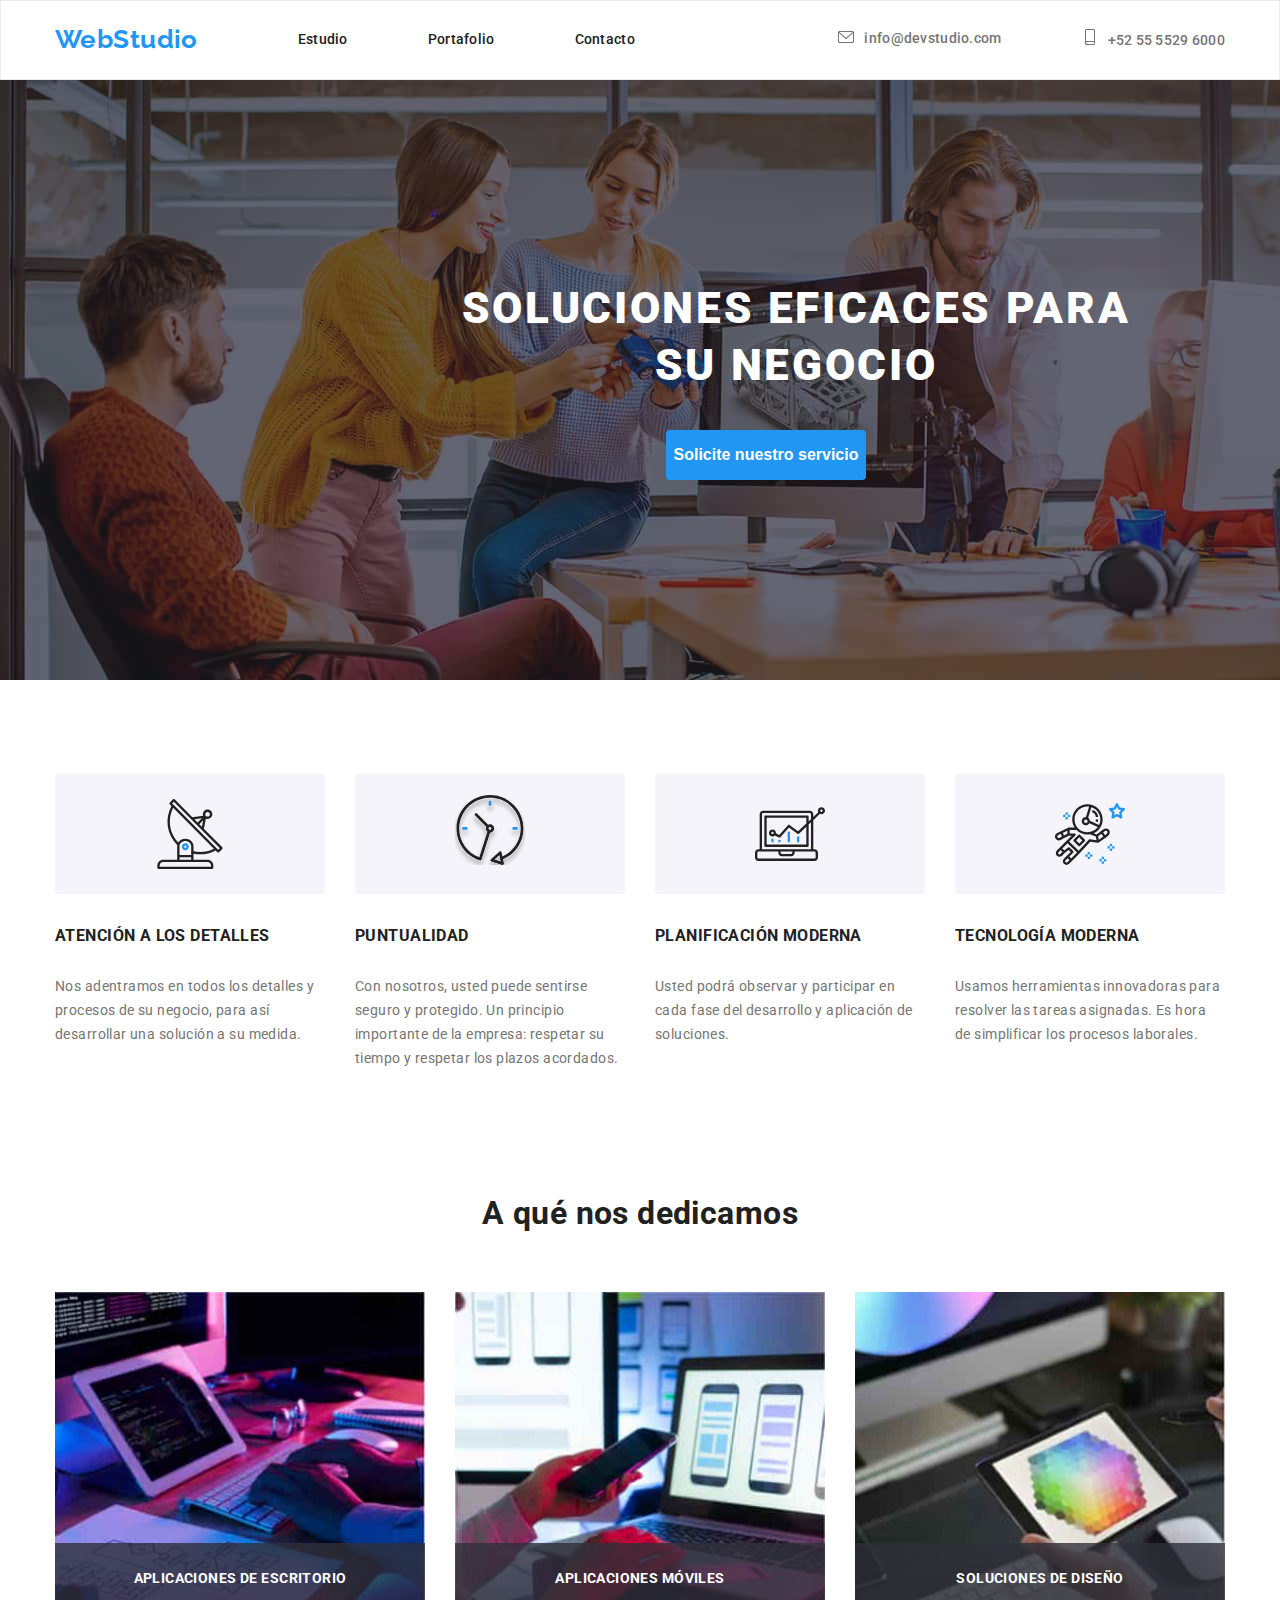
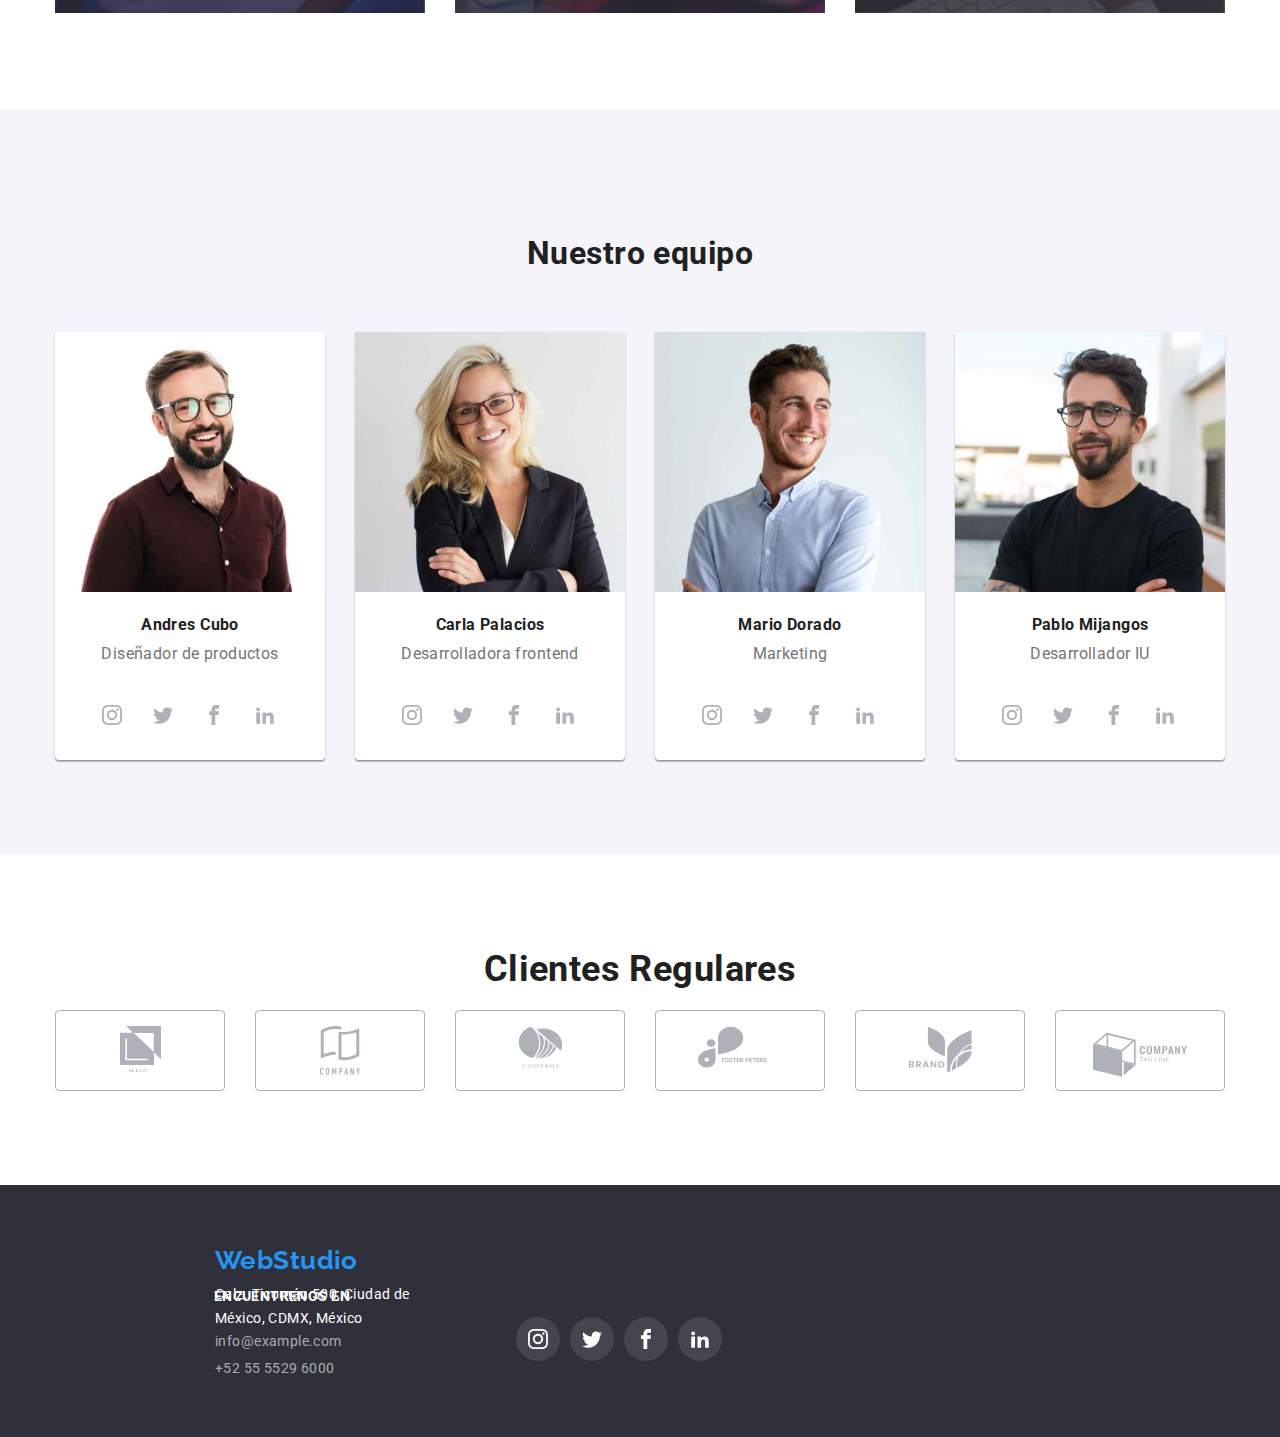
==== index.html @ a0af21d0 "Update 1" ====
<!DOCTYPE html>
<html lang="en">

<head>
  <meta charset="UTF-8" />
  <meta http-equiv="X-UA-Compatible" content="IE=edge" />
  <meta name="viewport" content="width=device-width, initial-scale=1.0" />
  <link rel="stylesheet" href="./css/styles.css" />
  <!-- <link rel="stylesheet" href="node_modules/modern-normalize/modern-normalize.css"> -->

  <title>WebStudio</title>
</head>

<body>
  <!-- Header section -->
  <header class="page-header">
    <div class="container">
      <nav>
        <!-- Logo  -->
        <a class="logo" href="./index.html">WebStudio</a>
        <!-- menu  -->
        <ul class="nav-menu list">
          <li><a class="page current" href="./index.html">Estudio</a></li>
          <li><a class="page" href="./portfolio.html">Portafolio</a></li>
          <li><a class="page" href="">Contacto</a></li>
        </ul>
      </nav>
      <!-- contacts  -->
      <ul class="contacts-menu list">
        <li><svg width="16" height="12" viewBox="0 0 16 12" fill="none" xmlns="http://www.w3.org/2000/svg">
          <path d="M14.5 0H1.50001C0.672854 0 0 0.672853 0 1.50001V10.5C0 11.3271 0.672854 12 1.50001 12H14.5C15.3271 12 16 11.3271 16 10.5V1.50001C16 0.672853 15.3271 0 14.5 0ZM14.5 0.999994C14.5679 0.999994 14.6325 1.01409 14.6916 1.0387L8 6.83838L1.30833 1.0387C1.36742 1.01412 1.43204 0.999994 1.49998 0.999994H14.5ZM14.5 11H1.50001C1.22414 11 0.999996 10.7759 0.999996 10.5V2.09521L7.67236 7.87792C7.76661 7.95944 7.8833 7.99999 8 7.99999C8.1167 7.99999 8.23339 7.95948 8.32764 7.87792L15 2.09521V10.5C15 10.7759 14.7759 11 14.5 11Z" fill="#757575"/>
          </svg><a class="item" href="#">info@devstudio.com</a></li>
        <li><svg width="10" height="16" viewBox="0 0 10 16" fill="none" xmlns="http://www.w3.org/2000/svg">
          <path d="M8.5 0H1.5C0.672848 0 0 0.672848 0 1.5V14.5C0 15.3272 0.672848 16 1.5 16H8.5C9.32715 16 10 15.3272 10 14.5V1.5C10 0.672848 9.32715 0 8.5 0ZM1.5 1H8.5C8.77588 1 9 1.22412 9 1.5V12H1V1.5C1 1.22412 1.22412 1 1.5 1ZM8.5 15H1.5C1.22412 15 1 14.7759 1 14.5V13H9V14.5C9 14.7759 8.77588 15 8.5 15Z" fill="#757575"/>
          <path d="M2.35355 13.7389C2.54882 13.9213 2.54882 14.2169 2.35355 14.3992C2.15828 14.5816 1.84172 14.5816 1.64645 14.3992C1.45118 14.2169 1.45118 13.9213 1.64645 13.7389C1.84172 13.5566 2.15828 13.5566 2.35355 13.7389Z" fill="#757575"/>
          </svg><a class="item" href="#">+52 55 5529 6000</a></li>
      </ul>
    </div>
  </header>

  <!-- main content section  -->
  <main>
    <!-- Hero section  -->
    <section class="hero bg-hero">
      <h1 class="hero-title">SOLUCIONES EFICACES PARA SU NEGOCIO</h1>
      <button data-modal-open class="button-primary" type="button">Solicite nuestro servicio</button>
      <!-- ventana modal -->
      <div data-modal class="backdrop is-hidden" >

        <div class="modal">

        <div data-modal-close class="btn-cerrar-modal">
          <svg width="18" height="18" viewBox="0 0 18 18" fill="none" xmlns="http://www.w3.org/2000/svg">
          <path d="M15 4.10786L13.8921 3L9.5 7.39214L5.10786 3L4 4.10786L8.39214 8.5L4 12.8921L5.10786 14L9.5 9.60786L13.8921 14L15 12.8921L10.6079 8.5L15 4.10786Z" fill="black"/>
          </svg></div>
          <h2 class="text-form">Deje sus datos, nos contactaremos con usted</h2>

          <form>
            <label>
              Nombre
              <input type="text" name="name" id="name" >
          </label>

            <label>
              Teléfono
            <input type="tel" name="teléfono" id="teléfono" />
          </label>

            <label>
              E-mail
            <input type="email" name="email" id="email" />
          </label>
          
            <label>
              Comentarios
              <textarea name="feedback" id="feedback" rows="5" placeholder="Introduzca el texto"></textarea>
            </label>

            <label class="checkbox">
              <input type="checkbox" name="hobby" value="music"/>
              Estoy de acuerdo con el boletín informativo y acepto los <br> Términos y Condiciones
          </label>

            <button class="button-form" type="submit">Enviar</button>
          
      
          </form>
<!--           
          <form>
            
            <input type="text" name="nombres" id="nombres" placeholder="ingrese su Nombre">
            <input type="email" name="nombres" id="nombres" placeholder="ingrese su Nombre">
            <input type="text" name="nombres" id="nombres" placeholder="ingrese su Nombre">
          </form> -->
        </div>

      </div>
    </section>

    <!-- Benefits section  -->
    <section class="benefits">
      <div class="container">
        <ul class="benefits-list">
          <li class="card-set">
            <div> 
              <img src="./images/icons.svg/antena.svg" alt="Antena">
            </div>
            <h3 class="title">ATENCIÓN A LOS DETALLES</h3>
            <p class="description">
              Nos adentramos en todos los detalles y procesos de su negocio,
              para así desarrollar una solución a su medida.
            </p>
          </li>

          <li class="card-set">
            <div> 
              <img src="./images/icons.svg/reloj.svg" alt="reloj">
            </div>
            <h3 class="title">PUNTUALIDAD</h3>
            <p class="description">
              Con nosotros, usted puede sentirse seguro y protegido. Un
              principio importante de la empresa: respetar su tiempo y respetar
              los plazos acordados.
            </p>
          </li>

          <li class="card-set">
            <div> 
              <img src="./images/icons.svg/diagrama.svg" alt="diagrama">
            </div>
            <h3 class="title">PLANIFICACIÓN MODERNA</h3>
            <p class="description">
              Usted podrá observar y participar en cada fase del desarrollo y
              aplicación de soluciones.
            </p>
          </li>

          <li class="card-set">
            <div> 
              <img src="./images/icons.svg/astronauta.svg" alt="astronauta">
            </div>
            <h3 class="title">TECNOLOGÍA MODERNA</h3>
            <p class="description">
              Usamos herramientas innovadoras para resolver las tareas
              asignadas. Es hora de simplificar los procesos laborales.
            </p>
          </li>
        </ul>
      </div>
    </section>
    <!-- A qué nos dedicamos -->
    <section class="images-list no-top-pading ">
      <div class="container">
        <h2>A qué nos dedicamos</h2>
        <!-- images  -->
        <ul>
          <li>
            <img src="./images/image1.jpg" alt="Desktop Apps" width="100%" />
            <div class="text-background"> APLICACIONES DE ESCRITORIO</div>
          </li>

          <li>
            <img src="./images/image2.jpg" alt="Mobile Apps" width="100%" />
            <div class="text-background"> APLICACIONES MÓVILES</div>
          </li>

          <li>
            <img src="./images/image3.jpg" alt="Design & solutions" width="100%" />
            <div class="text-background"> SOLUCIONES DE DISEÑO</div>
          </li>
        </ul>
      </div>
    </section>
    <!-- Our team  -->
    <section class="section team-section">
      <div class="container">
        <h2>Nuestro equipo</h2>
        <!-- Cards  -->
        <ul class="team-cards">
          <li class="border">
            <img src="./images/man1.jpg" alt="first Member" width="270" />
            <h3>Andres Cubo</h3>
            <p>Diseñador de productos</p>
            <ul class="container">
              <!-- icon instagram -->
              <li class="team-icons">
                <svg version="1.1" xmlns="http://www.w3.org/2000/svg" width="20" height="20" viewBox="0 0 32 32"> 
                <path d="M16 2.881c4.275 0 4.781 0.019 6.462 0.094 1.563 0.069 2.406 0.331 2.969 0.55 0.744 0.288 1.281 0.638 1.837 1.194 0.563 0.563 0.906 1.094 1.2 1.838 0.219 0.563 0.481 1.412 0.55 2.969 0.075 1.688 0.094 2.194 0.094 6.463s-0.019 4.781-0.094 6.463c-0.069 1.563-0.331 2.406-0.55 2.969-0.288 0.744-0.637 1.281-1.194 1.837-0.563 0.563-1.094 0.906-1.837 1.2-0.563 0.219-1.413 0.481-2.969 0.55-1.688 0.075-2.194 0.094-6.463 0.094s-4.781-0.019-6.463-0.094c-1.563-0.069-2.406-0.331-2.969-0.55-0.744-0.288-1.281-0.637-1.838-1.194-0.563-0.563-0.906-1.094-1.2-1.837-0.219-0.563-0.481-1.413-0.55-2.969-0.075-1.688-0.094-2.194-0.094-6.463s0.019-4.781 0.094-6.463c0.069-1.563 0.331-2.406 0.55-2.969 0.288-0.744 0.638-1.281 1.194-1.838 0.563-0.563 1.094-0.906 1.838-1.2 0.563-0.219 1.412-0.481 2.969-0.55 1.681-0.075 2.188-0.094 6.463-0.094zM16 0c-4.344 0-4.887 0.019-6.594 0.094-1.7 0.075-2.869 0.35-3.881 0.744-1.056 0.412-1.95 0.956-2.837 1.85-0.894 0.888-1.438 1.781-1.85 2.831-0.394 1.019-0.669 2.181-0.744 3.881-0.075 1.713-0.094 2.256-0.094 6.6s0.019 4.887 0.094 6.594c0.075 1.7 0.35 2.869 0.744 3.881 0.413 1.056 0.956 1.95 1.85 2.837 0.887 0.887 1.781 1.438 2.831 1.844 1.019 0.394 2.181 0.669 3.881 0.744 1.706 0.075 2.25 0.094 6.594 0.094s4.888-0.019 6.594-0.094c1.7-0.075 2.869-0.35 3.881-0.744 1.050-0.406 1.944-0.956 2.831-1.844s1.438-1.781 1.844-2.831c0.394-1.019 0.669-2.181 0.744-3.881 0.075-1.706 0.094-2.25 0.094-6.594s-0.019-4.887-0.094-6.594c-0.075-1.7-0.35-2.869-0.744-3.881-0.394-1.063-0.938-1.956-1.831-2.844-0.887-0.887-1.781-1.438-2.831-1.844-1.019-0.394-2.181-0.669-3.881-0.744-1.712-0.081-2.256-0.1-6.6-0.1v0z"></path>
                <path d="M16 7.781c-4.537 0-8.219 3.681-8.219 8.219s3.681 8.219 8.219 8.219 8.219-3.681 8.219-8.219c0-4.537-3.681-8.219-8.219-8.219zM16 21.331c-2.944 0-5.331-2.387-5.331-5.331s2.387-5.331 5.331-5.331c2.944 0 5.331 2.387 5.331 5.331s-2.387 5.331-5.331 5.331z"></path>
                <path d="M26.462 7.456c0 1.060-0.859 1.919-1.919 1.919s-1.919-0.859-1.919-1.919c0-1.060 0.859-1.919 1.919-1.919s1.919 0.859 1.919 1.919z"></path>
                </svg>
              </li>
                <!-- icon twitter -->
              <li class="team-icons">
                <svg version="1.1" xmlns="http://www.w3.org/2000/svg" width="20" height="20" viewBox="0 0 32 32">
                <path d="M32 7.075c-1.175 0.525-2.444 0.875-3.769 1.031 1.356-0.813 2.394-2.1 2.887-3.631-1.269 0.75-2.675 1.3-4.169 1.594-1.2-1.275-2.906-2.069-4.794-2.069-3.625 0-6.563 2.938-6.563 6.563 0 0.512 0.056 1.012 0.169 1.494-5.456-0.275-10.294-2.888-13.531-6.862-0.563 0.969-0.887 2.1-0.887 3.3 0 2.275 1.156 4.287 2.919 5.463-1.075-0.031-2.087-0.331-2.975-0.819 0 0.025 0 0.056 0 0.081 0 3.181 2.263 5.838 5.269 6.437-0.55 0.15-1.131 0.231-1.731 0.231-0.425 0-0.831-0.044-1.237-0.119 0.838 2.606 3.263 4.506 6.131 4.563-2.25 1.762-5.075 2.813-8.156 2.813-0.531 0-1.050-0.031-1.569-0.094 2.913 1.869 6.362 2.95 10.069 2.95 12.075 0 18.681-10.006 18.681-18.681 0-0.287-0.006-0.569-0.019-0.85 1.281-0.919 2.394-2.075 3.275-3.394z"></path>
                </svg>
                </li>
                <!-- icon facebook -->
              <li class="team-icons">
                <svg version="1.1" xmlns="http://www.w3.org/2000/svg" width="20" height="20" viewBox="0 0 32 32">
                <path d="M19 6h5v-6h-5c-3.86 0-7 3.14-7 7v3h-4v6h4v16h6v-16h5l1-6h-6v-3c0-0.542 0.458-1 1-1z"></path>
                </svg>
              </li>
              <!-- icon linkedin -->
              <li class="team-icons">
                <svg version="1.1" xmlns="http://www.w3.org/2000/svg" width="20" height="20" viewBox="0 0 32 32">
                <path d="M12 12h5.535v2.837h0.079c0.77-1.381 2.655-2.837 5.464-2.837 5.842 0 6.922 3.637 6.922 8.367v9.633h-5.769v-8.54c0-2.037-0.042-4.657-3.001-4.657-3.005 0-3.463 2.218-3.463 4.509v8.688h-5.767v-18z"></path>
                <path d="M2 12h6v18h-6v-18z"></path>
                <path d="M8 7c0 1.657-1.343 3-3 3s-3-1.343-3-3c0-1.657 1.343-3 3-3s3 1.343 3 3z"></path>
                </svg>                  
              </li>
            </ul>
          </li>

          <li class="border" >
            <img src="./images/girl2.jpg" alt="second Member" width="270" />
            <h3>Carla Palacios</h3>
            <p>Desarrolladora frontend</p>
            <ul class="container">
              <!-- icon instagram -->
              <li class="team-icons">
                <svg version="1.1" xmlns="http://www.w3.org/2000/svg" width="20" height="20" viewBox="0 0 32 32"> 
                <path d="M16 2.881c4.275 0 4.781 0.019 6.462 0.094 1.563 0.069 2.406 0.331 2.969 0.55 0.744 0.288 1.281 0.638 1.837 1.194 0.563 0.563 0.906 1.094 1.2 1.838 0.219 0.563 0.481 1.412 0.55 2.969 0.075 1.688 0.094 2.194 0.094 6.463s-0.019 4.781-0.094 6.463c-0.069 1.563-0.331 2.406-0.55 2.969-0.288 0.744-0.637 1.281-1.194 1.837-0.563 0.563-1.094 0.906-1.837 1.2-0.563 0.219-1.413 0.481-2.969 0.55-1.688 0.075-2.194 0.094-6.463 0.094s-4.781-0.019-6.463-0.094c-1.563-0.069-2.406-0.331-2.969-0.55-0.744-0.288-1.281-0.637-1.838-1.194-0.563-0.563-0.906-1.094-1.2-1.837-0.219-0.563-0.481-1.413-0.55-2.969-0.075-1.688-0.094-2.194-0.094-6.463s0.019-4.781 0.094-6.463c0.069-1.563 0.331-2.406 0.55-2.969 0.288-0.744 0.638-1.281 1.194-1.838 0.563-0.563 1.094-0.906 1.838-1.2 0.563-0.219 1.412-0.481 2.969-0.55 1.681-0.075 2.188-0.094 6.463-0.094zM16 0c-4.344 0-4.887 0.019-6.594 0.094-1.7 0.075-2.869 0.35-3.881 0.744-1.056 0.412-1.95 0.956-2.837 1.85-0.894 0.888-1.438 1.781-1.85 2.831-0.394 1.019-0.669 2.181-0.744 3.881-0.075 1.713-0.094 2.256-0.094 6.6s0.019 4.887 0.094 6.594c0.075 1.7 0.35 2.869 0.744 3.881 0.413 1.056 0.956 1.95 1.85 2.837 0.887 0.887 1.781 1.438 2.831 1.844 1.019 0.394 2.181 0.669 3.881 0.744 1.706 0.075 2.25 0.094 6.594 0.094s4.888-0.019 6.594-0.094c1.7-0.075 2.869-0.35 3.881-0.744 1.050-0.406 1.944-0.956 2.831-1.844s1.438-1.781 1.844-2.831c0.394-1.019 0.669-2.181 0.744-3.881 0.075-1.706 0.094-2.25 0.094-6.594s-0.019-4.887-0.094-6.594c-0.075-1.7-0.35-2.869-0.744-3.881-0.394-1.063-0.938-1.956-1.831-2.844-0.887-0.887-1.781-1.438-2.831-1.844-1.019-0.394-2.181-0.669-3.881-0.744-1.712-0.081-2.256-0.1-6.6-0.1v0z"></path>
                <path d="M16 7.781c-4.537 0-8.219 3.681-8.219 8.219s3.681 8.219 8.219 8.219 8.219-3.681 8.219-8.219c0-4.537-3.681-8.219-8.219-8.219zM16 21.331c-2.944 0-5.331-2.387-5.331-5.331s2.387-5.331 5.331-5.331c2.944 0 5.331 2.387 5.331 5.331s-2.387 5.331-5.331 5.331z"></path>
                <path d="M26.462 7.456c0 1.060-0.859 1.919-1.919 1.919s-1.919-0.859-1.919-1.919c0-1.060 0.859-1.919 1.919-1.919s1.919 0.859 1.919 1.919z"></path>
                </svg>
              </li>
                <!-- icon twitter -->
              <li class="team-icons">
                <svg version="1.1" xmlns="http://www.w3.org/2000/svg" width="20" height="20" viewBox="0 0 32 32">
                <path d="M32 7.075c-1.175 0.525-2.444 0.875-3.769 1.031 1.356-0.813 2.394-2.1 2.887-3.631-1.269 0.75-2.675 1.3-4.169 1.594-1.2-1.275-2.906-2.069-4.794-2.069-3.625 0-6.563 2.938-6.563 6.563 0 0.512 0.056 1.012 0.169 1.494-5.456-0.275-10.294-2.888-13.531-6.862-0.563 0.969-0.887 2.1-0.887 3.3 0 2.275 1.156 4.287 2.919 5.463-1.075-0.031-2.087-0.331-2.975-0.819 0 0.025 0 0.056 0 0.081 0 3.181 2.263 5.838 5.269 6.437-0.55 0.15-1.131 0.231-1.731 0.231-0.425 0-0.831-0.044-1.237-0.119 0.838 2.606 3.263 4.506 6.131 4.563-2.25 1.762-5.075 2.813-8.156 2.813-0.531 0-1.050-0.031-1.569-0.094 2.913 1.869 6.362 2.95 10.069 2.95 12.075 0 18.681-10.006 18.681-18.681 0-0.287-0.006-0.569-0.019-0.85 1.281-0.919 2.394-2.075 3.275-3.394z"></path>
                </svg>
                </li>
                <!-- icon facebook -->
              <li class="team-icons">
                <svg version="1.1" xmlns="http://www.w3.org/2000/svg" width="20" height="20" viewBox="0 0 32 32">
                <path d="M19 6h5v-6h-5c-3.86 0-7 3.14-7 7v3h-4v6h4v16h6v-16h5l1-6h-6v-3c0-0.542 0.458-1 1-1z"></path>
                </svg>
              </li>
              <!-- icon linkedin -->
              <li class="team-icons">
                <svg version="1.1" xmlns="http://www.w3.org/2000/svg" width="20" height="20" viewBox="0 0 32 32">
                <path d="M12 12h5.535v2.837h0.079c0.77-1.381 2.655-2.837 5.464-2.837 5.842 0 6.922 3.637 6.922 8.367v9.633h-5.769v-8.54c0-2.037-0.042-4.657-3.001-4.657-3.005 0-3.463 2.218-3.463 4.509v8.688h-5.767v-18z"></path>
                <path d="M2 12h6v18h-6v-18z"></path>
                <path d="M8 7c0 1.657-1.343 3-3 3s-3-1.343-3-3c0-1.657 1.343-3 3-3s3 1.343 3 3z"></path>
                </svg>                  
              </li>
            </ul>
          </li>

          <li class="border">
            <img src="./images/man3.jpg" alt="third Member" width="270" />
            <h3>Mario Dorado</h3>
            <p>Marketing</p>
            <ul class="container">
              <!-- icon instagram -->
              <li class="team-icons">
                <svg version="1.1" xmlns="http://www.w3.org/2000/svg" width="20" height="20" viewBox="0 0 32 32"> 
                <path d="M16 2.881c4.275 0 4.781 0.019 6.462 0.094 1.563 0.069 2.406 0.331 2.969 0.55 0.744 0.288 1.281 0.638 1.837 1.194 0.563 0.563 0.906 1.094 1.2 1.838 0.219 0.563 0.481 1.412 0.55 2.969 0.075 1.688 0.094 2.194 0.094 6.463s-0.019 4.781-0.094 6.463c-0.069 1.563-0.331 2.406-0.55 2.969-0.288 0.744-0.637 1.281-1.194 1.837-0.563 0.563-1.094 0.906-1.837 1.2-0.563 0.219-1.413 0.481-2.969 0.55-1.688 0.075-2.194 0.094-6.463 0.094s-4.781-0.019-6.463-0.094c-1.563-0.069-2.406-0.331-2.969-0.55-0.744-0.288-1.281-0.637-1.838-1.194-0.563-0.563-0.906-1.094-1.2-1.837-0.219-0.563-0.481-1.413-0.55-2.969-0.075-1.688-0.094-2.194-0.094-6.463s0.019-4.781 0.094-6.463c0.069-1.563 0.331-2.406 0.55-2.969 0.288-0.744 0.638-1.281 1.194-1.838 0.563-0.563 1.094-0.906 1.838-1.2 0.563-0.219 1.412-0.481 2.969-0.55 1.681-0.075 2.188-0.094 6.463-0.094zM16 0c-4.344 0-4.887 0.019-6.594 0.094-1.7 0.075-2.869 0.35-3.881 0.744-1.056 0.412-1.95 0.956-2.837 1.85-0.894 0.888-1.438 1.781-1.85 2.831-0.394 1.019-0.669 2.181-0.744 3.881-0.075 1.713-0.094 2.256-0.094 6.6s0.019 4.887 0.094 6.594c0.075 1.7 0.35 2.869 0.744 3.881 0.413 1.056 0.956 1.95 1.85 2.837 0.887 0.887 1.781 1.438 2.831 1.844 1.019 0.394 2.181 0.669 3.881 0.744 1.706 0.075 2.25 0.094 6.594 0.094s4.888-0.019 6.594-0.094c1.7-0.075 2.869-0.35 3.881-0.744 1.050-0.406 1.944-0.956 2.831-1.844s1.438-1.781 1.844-2.831c0.394-1.019 0.669-2.181 0.744-3.881 0.075-1.706 0.094-2.25 0.094-6.594s-0.019-4.887-0.094-6.594c-0.075-1.7-0.35-2.869-0.744-3.881-0.394-1.063-0.938-1.956-1.831-2.844-0.887-0.887-1.781-1.438-2.831-1.844-1.019-0.394-2.181-0.669-3.881-0.744-1.712-0.081-2.256-0.1-6.6-0.1v0z"></path>
                <path d="M16 7.781c-4.537 0-8.219 3.681-8.219 8.219s3.681 8.219 8.219 8.219 8.219-3.681 8.219-8.219c0-4.537-3.681-8.219-8.219-8.219zM16 21.331c-2.944 0-5.331-2.387-5.331-5.331s2.387-5.331 5.331-5.331c2.944 0 5.331 2.387 5.331 5.331s-2.387 5.331-5.331 5.331z"></path>
                <path d="M26.462 7.456c0 1.060-0.859 1.919-1.919 1.919s-1.919-0.859-1.919-1.919c0-1.060 0.859-1.919 1.919-1.919s1.919 0.859 1.919 1.919z"></path>
                </svg>
              </li>
                <!-- icon twitter -->
              <li class="team-icons">
                <svg version="1.1" xmlns="http://www.w3.org/2000/svg" width="20" height="20" viewBox="0 0 32 32">
                <path d="M32 7.075c-1.175 0.525-2.444 0.875-3.769 1.031 1.356-0.813 2.394-2.1 2.887-3.631-1.269 0.75-2.675 1.3-4.169 1.594-1.2-1.275-2.906-2.069-4.794-2.069-3.625 0-6.563 2.938-6.563 6.563 0 0.512 0.056 1.012 0.169 1.494-5.456-0.275-10.294-2.888-13.531-6.862-0.563 0.969-0.887 2.1-0.887 3.3 0 2.275 1.156 4.287 2.919 5.463-1.075-0.031-2.087-0.331-2.975-0.819 0 0.025 0 0.056 0 0.081 0 3.181 2.263 5.838 5.269 6.437-0.55 0.15-1.131 0.231-1.731 0.231-0.425 0-0.831-0.044-1.237-0.119 0.838 2.606 3.263 4.506 6.131 4.563-2.25 1.762-5.075 2.813-8.156 2.813-0.531 0-1.050-0.031-1.569-0.094 2.913 1.869 6.362 2.95 10.069 2.95 12.075 0 18.681-10.006 18.681-18.681 0-0.287-0.006-0.569-0.019-0.85 1.281-0.919 2.394-2.075 3.275-3.394z"></path>
                </svg>
                </li>
                <!-- icon facebook -->
              <li class="team-icons">
                <svg version="1.1" xmlns="http://www.w3.org/2000/svg" width="20" height="20" viewBox="0 0 32 32">
                <path d="M19 6h5v-6h-5c-3.86 0-7 3.14-7 7v3h-4v6h4v16h6v-16h5l1-6h-6v-3c0-0.542 0.458-1 1-1z"></path>
                </svg>
              </li>
              <!-- icon linkedin -->
              <li class="team-icons">
                <svg version="1.1" xmlns="http://www.w3.org/2000/svg" width="20" height="20" viewBox="0 0 32 32">
                <path d="M12 12h5.535v2.837h0.079c0.77-1.381 2.655-2.837 5.464-2.837 5.842 0 6.922 3.637 6.922 8.367v9.633h-5.769v-8.54c0-2.037-0.042-4.657-3.001-4.657-3.005 0-3.463 2.218-3.463 4.509v8.688h-5.767v-18z"></path>
                <path d="M2 12h6v18h-6v-18z"></path>
                <path d="M8 7c0 1.657-1.343 3-3 3s-3-1.343-3-3c0-1.657 1.343-3 3-3s3 1.343 3 3z"></path>
                </svg>                  
              </li>
            </ul>
          </li>

          <li class="border">
            <img src="./images/man4.jpg" alt="fourth Member" width="270" />
            <h3>Pablo Mijangos</h3>
            <p>Desarrollador IU</p>
            <ul class="container">
              <!-- icon instagram -->
              <li class="team-icons">
                <svg version="1.1" xmlns="http://www.w3.org/2000/svg" width="20" height="20" viewBox="0 0 32 32"> 
                <path d="M16 2.881c4.275 0 4.781 0.019 6.462 0.094 1.563 0.069 2.406 0.331 2.969 0.55 0.744 0.288 1.281 0.638 1.837 1.194 0.563 0.563 0.906 1.094 1.2 1.838 0.219 0.563 0.481 1.412 0.55 2.969 0.075 1.688 0.094 2.194 0.094 6.463s-0.019 4.781-0.094 6.463c-0.069 1.563-0.331 2.406-0.55 2.969-0.288 0.744-0.637 1.281-1.194 1.837-0.563 0.563-1.094 0.906-1.837 1.2-0.563 0.219-1.413 0.481-2.969 0.55-1.688 0.075-2.194 0.094-6.463 0.094s-4.781-0.019-6.463-0.094c-1.563-0.069-2.406-0.331-2.969-0.55-0.744-0.288-1.281-0.637-1.838-1.194-0.563-0.563-0.906-1.094-1.2-1.837-0.219-0.563-0.481-1.413-0.55-2.969-0.075-1.688-0.094-2.194-0.094-6.463s0.019-4.781 0.094-6.463c0.069-1.563 0.331-2.406 0.55-2.969 0.288-0.744 0.638-1.281 1.194-1.838 0.563-0.563 1.094-0.906 1.838-1.2 0.563-0.219 1.412-0.481 2.969-0.55 1.681-0.075 2.188-0.094 6.463-0.094zM16 0c-4.344 0-4.887 0.019-6.594 0.094-1.7 0.075-2.869 0.35-3.881 0.744-1.056 0.412-1.95 0.956-2.837 1.85-0.894 0.888-1.438 1.781-1.85 2.831-0.394 1.019-0.669 2.181-0.744 3.881-0.075 1.713-0.094 2.256-0.094 6.6s0.019 4.887 0.094 6.594c0.075 1.7 0.35 2.869 0.744 3.881 0.413 1.056 0.956 1.95 1.85 2.837 0.887 0.887 1.781 1.438 2.831 1.844 1.019 0.394 2.181 0.669 3.881 0.744 1.706 0.075 2.25 0.094 6.594 0.094s4.888-0.019 6.594-0.094c1.7-0.075 2.869-0.35 3.881-0.744 1.050-0.406 1.944-0.956 2.831-1.844s1.438-1.781 1.844-2.831c0.394-1.019 0.669-2.181 0.744-3.881 0.075-1.706 0.094-2.25 0.094-6.594s-0.019-4.887-0.094-6.594c-0.075-1.7-0.35-2.869-0.744-3.881-0.394-1.063-0.938-1.956-1.831-2.844-0.887-0.887-1.781-1.438-2.831-1.844-1.019-0.394-2.181-0.669-3.881-0.744-1.712-0.081-2.256-0.1-6.6-0.1v0z"></path>
                <path d="M16 7.781c-4.537 0-8.219 3.681-8.219 8.219s3.681 8.219 8.219 8.219 8.219-3.681 8.219-8.219c0-4.537-3.681-8.219-8.219-8.219zM16 21.331c-2.944 0-5.331-2.387-5.331-5.331s2.387-5.331 5.331-5.331c2.944 0 5.331 2.387 5.331 5.331s-2.387 5.331-5.331 5.331z"></path>
                <path d="M26.462 7.456c0 1.060-0.859 1.919-1.919 1.919s-1.919-0.859-1.919-1.919c0-1.060 0.859-1.919 1.919-1.919s1.919 0.859 1.919 1.919z"></path>
                </svg>
              </li>
                <!-- icon twitter -->
              <li class="team-icons">
                <svg version="1.1" xmlns="http://www.w3.org/2000/svg" width="20" height="20" viewBox="0 0 32 32">
                <path d="M32 7.075c-1.175 0.525-2.444 0.875-3.769 1.031 1.356-0.813 2.394-2.1 2.887-3.631-1.269 0.75-2.675 1.3-4.169 1.594-1.2-1.275-2.906-2.069-4.794-2.069-3.625 0-6.563 2.938-6.563 6.563 0 0.512 0.056 1.012 0.169 1.494-5.456-0.275-10.294-2.888-13.531-6.862-0.563 0.969-0.887 2.1-0.887 3.3 0 2.275 1.156 4.287 2.919 5.463-1.075-0.031-2.087-0.331-2.975-0.819 0 0.025 0 0.056 0 0.081 0 3.181 2.263 5.838 5.269 6.437-0.55 0.15-1.131 0.231-1.731 0.231-0.425 0-0.831-0.044-1.237-0.119 0.838 2.606 3.263 4.506 6.131 4.563-2.25 1.762-5.075 2.813-8.156 2.813-0.531 0-1.050-0.031-1.569-0.094 2.913 1.869 6.362 2.95 10.069 2.95 12.075 0 18.681-10.006 18.681-18.681 0-0.287-0.006-0.569-0.019-0.85 1.281-0.919 2.394-2.075 3.275-3.394z"></path>
                </svg>
                </li>
                <!-- icon facebook -->
              <li class="team-icons">
                <svg version="1.1" xmlns="http://www.w3.org/2000/svg" width="20" height="20" viewBox="0 0 32 32">
                <path d="M19 6h5v-6h-5c-3.86 0-7 3.14-7 7v3h-4v6h4v16h6v-16h5l1-6h-6v-3c0-0.542 0.458-1 1-1z"></path>
                </svg>
              </li>
              <!-- icon linkedin -->
              <li class="team-icons">
                <svg version="1.1" xmlns="http://www.w3.org/2000/svg" width="20" height="20" viewBox="0 0 32 32">
                <path d="M12 12h5.535v2.837h0.079c0.77-1.381 2.655-2.837 5.464-2.837 5.842 0 6.922 3.637 6.922 8.367v9.633h-5.769v-8.54c0-2.037-0.042-4.657-3.001-4.657-3.005 0-3.463 2.218-3.463 4.509v8.688h-5.767v-18z"></path>
                <path d="M2 12h6v18h-6v-18z"></path>
                <path d="M8 7c0 1.657-1.343 3-3 3s-3-1.343-3-3c0-1.657 1.343-3 3-3s3 1.343 3 3z"></path>
                </svg>                  
              </li>
            </ul>
          </li>
        </ul>
      </div>
    </section>

    <section class="section-logos">
      <div class="container">
      <h2 class="sub-three">Clientes Regulares</h2>
    <ul class="item-logos">
      <li class="logos"><svg width="41" height="46" viewBox="0 0 41 46" fill="none" xmlns="http://www.w3.org/2000/svg">
        <path fill-rule="evenodd" clip-rule="evenodd" d="M6 0.0869751L13.0078 6.7211L0 6.71344V38.9007H34V26.594L41 33.2208V0.0869751H6ZM33.6924 25.8153L13.8226 7.00493H33.6924V25.8153ZM27.5231 34.1925H5.38008V12.5449H6.9453V32.7267H27.5231V34.1925ZM10.6089 43.1861L9.79102 44.8707L8.97314 43.1861H8.28711L9.48096 45.4322V46.7408H10.1011V45.4322L11.2925 43.1861H10.6089ZM11.6367 46.7408L11.9248 45.9131H13.3018L13.5923 46.7408H14.2368L12.8916 43.1861H12.3374L10.9946 46.7408H11.6367ZM12.6133 43.9405L13.1284 45.4151H12.0981L12.6133 43.9405ZM15.8701 45.3297C15.7806 45.4664 15.7358 45.6169 15.7358 45.7813C15.7358 46.0808 15.8408 46.3241 16.0508 46.5113C16.2624 46.6968 16.5439 46.7896 16.8955 46.7896C17.2471 46.7896 17.5498 46.6944 17.8037 46.504L18.0039 46.7408H18.6924L18.1699 46.1231C18.375 45.8432 18.4775 45.4843 18.4775 45.0464H17.9624C17.9624 45.2857 17.9128 45.503 17.8135 45.6983L17.1274 44.8878L17.3691 44.712C17.54 44.5883 17.6629 44.4646 17.7378 44.3409C17.8127 44.2156 17.8501 44.0788 17.8501 43.9307C17.8501 43.7061 17.7671 43.5181 17.6011 43.3668C17.4367 43.2138 17.2251 43.1373 16.9663 43.1373C16.6798 43.1373 16.452 43.2186 16.2827 43.3814C16.1134 43.5425 16.0288 43.7623 16.0288 44.0406C16.0288 44.1545 16.0557 44.2725 16.1094 44.3946C16.1647 44.5167 16.2616 44.6648 16.3999 44.8389C16.1362 45.0277 15.9596 45.1913 15.8701 45.3297ZM17.4741 46.1158C17.3 46.2492 17.1128 46.316 16.9126 46.316C16.7352 46.316 16.5936 46.2647 16.4878 46.1622C16.382 46.0596 16.3291 45.9262 16.3291 45.7618C16.3291 45.5714 16.4268 45.4021 16.6221 45.254L16.6978 45.2003L17.4741 46.1158ZM16.8369 44.5411C16.6693 44.3344 16.5854 44.1627 16.5854 44.0259C16.5854 43.9071 16.6196 43.8087 16.688 43.7305C16.7563 43.6524 16.8483 43.6133 16.9639 43.6133C17.0713 43.6133 17.16 43.6467 17.23 43.7134C17.3 43.7785 17.335 43.8575 17.335 43.9503C17.335 44.0902 17.2845 44.205 17.1836 44.2945L17.1079 44.3555L16.8369 44.5411ZM22.623 46.4722C22.8672 46.259 23.0072 45.9628 23.043 45.5836H22.4277C22.3952 45.8375 22.3179 46.0189 22.1958 46.128C22.0737 46.237 21.8914 46.2916 21.6489 46.2916C21.3836 46.2916 21.1818 46.1907 21.0435 45.9888C20.9067 45.787 20.8384 45.494 20.8384 45.1099V44.795C20.8416 44.4158 20.9149 44.1285 21.0581 43.9332C21.203 43.7362 21.4097 43.6378 21.6782 43.6378C21.9093 43.6378 22.0843 43.6947 22.2031 43.8087C22.3236 43.921 22.3984 44.1049 22.4277 44.3604H23.043C23.0039 43.9714 22.8647 43.6703 22.6255 43.4571C22.3862 43.2439 22.0705 43.1373 21.6782 43.1373C21.3869 43.1373 21.1297 43.2064 20.9067 43.3448C20.6854 43.4831 20.5153 43.6801 20.3965 43.9356C20.2777 44.1911 20.2183 44.4866 20.2183 44.8218V45.1539C20.2231 45.481 20.2842 45.7683 20.4014 46.0157C20.5186 46.2631 20.6846 46.4543 20.8994 46.5894C21.1159 46.7229 21.3657 46.7896 21.6489 46.7896C22.0542 46.7896 22.3789 46.6838 22.623 46.4722ZM26.2534 45.9742C26.3739 45.7105 26.4341 45.4045 26.4341 45.0562V44.8585C26.4325 44.5118 26.3706 44.2082 26.2485 43.9478C26.1265 43.6858 25.9531 43.4856 25.7285 43.3472C25.5055 43.2073 25.2492 43.1373 24.9595 43.1373C24.6698 43.1373 24.4126 43.2081 24.188 43.3497C23.965 43.4896 23.7917 43.6923 23.668 43.9576C23.5459 44.2229 23.4849 44.5289 23.4849 44.8755V45.0757C23.4865 45.4159 23.5483 45.7162 23.6704 45.9766C23.7941 46.237 23.9683 46.438 24.1929 46.5797C24.4191 46.7196 24.6763 46.7896 24.9644 46.7896C25.2557 46.7896 25.5129 46.7196 25.7358 46.5797C25.9604 46.438 26.133 46.2362 26.2534 45.9742ZM25.5918 43.9649C25.7415 44.1749 25.8164 44.4768 25.8164 44.8707V45.0562C25.8164 45.4566 25.7423 45.761 25.5942 45.9693C25.4478 46.1776 25.2378 46.2818 24.9644 46.2818C24.6942 46.2818 24.4826 46.1752 24.3296 45.962C24.1782 45.7488 24.1025 45.4468 24.1025 45.0562V44.8511C24.1058 44.4686 24.1823 44.1732 24.332 43.9649C24.4834 43.7549 24.6925 43.65 24.9595 43.65C25.2329 43.65 25.4437 43.7549 25.5918 43.9649Z" fill="#AFB1B8"/>
        </svg>
        </li>
      <li class="logos"><svg width="40" height="50" viewBox="0 0 40 50" fill="none" xmlns="http://www.w3.org/2000/svg">
        <path fill-rule="evenodd" clip-rule="evenodd" d="M17.1136 3.0215H16.977C16.7671 3.00878 16.5571 3.0037 16.3471 2.99861H16.3471H16.3269H15.8918C15.4946 2.99861 15.0898 3.00878 14.6876 3.02912C14.6573 3.02692 14.6269 3.02692 14.5966 3.02912C10.9522 3.23561 7.38171 4.14649 4.08049 5.7119L3.6479 5.92042V28.0616L4.65979 27.7183C5.54773 27.4131 6.49384 27.1385 7.47285 26.8842C10.1193 26.2048 12.8367 25.8437 15.568 25.8085V28.7176C15.2062 28.7202 14.8546 28.7303 14.503 28.7481H14.4195C12.3175 28.8634 10.2317 29.1837 8.19129 29.7043C5.60716 30.3512 3.11433 31.3226 0.771606 32.5956V4.19886C3.20469 2.77973 5.82533 1.71385 8.55557 1.03294C10.9527 0.414027 13.4169 0.0962821 15.8918 0.0869751H16.3193C16.8303 0.0996897 17.3287 0.122576 17.7967 0.158177C19.0297 0.244751 20.2528 0.439603 21.4521 0.740503V3.60382C20.2874 3.33248 19.1032 3.15393 17.9105 3.06981C17.8863 3.06777 17.8621 3.0657 17.8379 3.06363C17.5911 3.04258 17.344 3.0215 17.1136 3.0215ZM22.1528 5.94836C22.7877 5.99667 23.4455 6.01956 24.1108 6.01956C26.7125 6.01005 29.3031 5.67781 31.8239 5.03037C34.4068 4.38094 36.8986 3.40875 39.2411 2.13654V30.0272C36.8067 31.4455 34.1853 32.5113 31.4546 33.1931C29.0571 33.8097 26.5931 34.1265 24.1184 34.1365C22.2433 34.1517 20.3737 33.9313 18.553 33.4805V5.40926C18.983 5.50844 19.4257 5.59998 19.876 5.67627C20.6147 5.80087 21.3939 5.89242 22.1528 5.94836ZM36.3471 6.16451L35.3352 6.50526C34.4042 6.81804 33.4657 7.09775 32.5221 7.34696C29.7749 8.05293 26.9514 8.41507 24.1158 8.42515C23.4556 8.42515 22.8485 8.40735 22.2616 8.36921L21.4546 8.31581V28.4048V31.0927L22.1477 31.1537C22.7903 31.2096 23.4531 31.2376 24.1209 31.2376C26.3544 31.2281 28.5781 30.9403 30.7412 30.3806C32.5223 29.9339 34.2552 29.3112 35.9145 28.5218L36.3471 28.3133V6.16451Z" fill="#AFB1B8"/>
        <path d="M2.73713 42.2994C2.59166 42.1485 2.41629 42.0301 2.22236 41.9516C2.02844 41.8732 1.82029 41.8366 1.61141 41.8442C1.38879 41.8413 1.16781 41.8828 0.961267 41.9663C0.771901 42.0417 0.599767 42.1551 0.455322 42.2994C0.312451 42.4442 0.201292 42.6175 0.128988 42.808C0.0496792 43.0077 0.0101425 43.2211 0.0126205 43.4361V47.2301C0.00357283 47.4975 0.0545882 47.7634 0.161874 48.0083C0.251433 48.2027 0.380725 48.376 0.541333 48.5168C0.692953 48.6445 0.870978 48.7366 1.06246 48.7864C1.24694 48.8382 1.43755 48.8648 1.62911 48.8652C1.84041 48.8673 2.04953 48.8222 2.24131 48.733C2.43095 48.65 2.60277 48.5308 2.74725 48.3821C2.88814 48.2347 3.00052 48.0622 3.07865 47.8735C3.15973 47.6822 3.20105 47.4762 3.20007 47.2683V46.8436H2.20842V47.1818C2.21137 47.2973 2.1916 47.4122 2.15024 47.52C2.11794 47.6008 2.06877 47.6736 2.00604 47.7336C1.94461 47.7833 1.87416 47.8204 1.79861 47.843C1.73164 47.8653 1.6617 47.8773 1.59117 47.8786C1.50263 47.8889 1.41296 47.8755 1.33122 47.8398C1.24948 47.804 1.17858 47.7473 1.1257 47.6751C1.03222 47.5227 0.986395 47.3455 0.994154 47.1666V43.6294C0.988002 43.4332 1.02969 43.2385 1.11558 43.0623C1.16706 42.9822 1.2399 42.9183 1.32578 42.8778C1.41166 42.8374 1.50713 42.822 1.60129 42.8334C1.68676 42.8304 1.7717 42.8482 1.8488 42.8854C1.92591 42.9226 1.99289 42.9781 2.04399 43.047C2.15496 43.1927 2.21298 43.3722 2.20842 43.5556V43.8837H3.18995V43.4971C3.19195 43.2701 3.15073 43.0449 3.06853 42.8334C2.99527 42.6347 2.88251 42.453 2.73713 42.2994Z" fill="#AFB1B8"/>
        <path d="M8.62892 42.2561C8.31271 41.9891 7.91362 41.8416 7.50066 41.8391C7.29868 41.84 7.09838 41.8761 6.9087 41.9459C6.71613 42.0149 6.53841 42.1202 6.38505 42.2561C6.22076 42.4038 6.08968 42.585 6.00053 42.7876C5.90063 43.0194 5.85146 43.27 5.85634 43.5225V47.1614C5.8495 47.4174 5.89873 47.6718 6.00053 47.9065C6.09028 48.1022 6.22152 48.2758 6.38505 48.4151C6.53665 48.5558 6.71468 48.6648 6.9087 48.7355C7.09838 48.8053 7.29868 48.8414 7.50066 48.8423C7.70269 48.8419 7.90307 48.8058 8.09262 48.7355C8.28995 48.6638 8.47195 48.5551 8.62892 48.4151C8.7871 48.2732 8.91454 48.1 9.00332 47.9065C9.10512 47.6718 9.15435 47.4174 9.14751 47.1614V43.5225C9.15239 43.27 9.10322 43.0194 9.00332 42.7876C8.91505 42.5871 8.78775 42.4064 8.62892 42.2561ZM8.16598 47.1614C8.17434 47.2584 8.16095 47.356 8.1268 47.4471C8.09265 47.5382 8.03861 47.6205 7.96866 47.6878C7.83768 47.7977 7.67251 47.8578 7.50193 47.8578C7.33135 47.8578 7.16617 47.7977 7.03519 47.6878C6.96524 47.6205 6.9112 47.5382 6.87705 47.4471C6.8429 47.356 6.82952 47.2584 6.83787 47.1614V43.5225C6.82952 43.4255 6.8429 43.3279 6.87705 43.2368C6.9112 43.1457 6.96524 43.0635 7.03519 42.9961C7.16617 42.8863 7.33135 42.8261 7.50193 42.8261C7.67251 42.8261 7.83768 42.8863 7.96866 42.9961C8.03861 43.0635 8.09265 43.1457 8.1268 43.2368C8.16095 43.3279 8.17434 43.4255 8.16598 43.5225V47.1614Z" fill="#AFB1B8"/>
        <path d="M16.3673 48.7864V41.8977H15.4136L14.1614 45.5442H14.1437L12.8813 41.8977H11.9377V48.7864H12.9218V44.5957H12.9395L13.9033 47.5582H14.3941L15.3655 44.5957H15.3832V48.7864H16.3673Z" fill="#AFB1B8"/>
        <path d="M21.9581 42.3807C21.8065 42.2107 21.6153 42.0814 21.4015 42.0043C21.1712 41.9294 20.9302 41.8933 20.6881 41.8975H19.226V48.7863H20.2075V46.0959H20.7134C21.0197 46.1098 21.3244 46.0451 21.5988 45.9077C21.822 45.7838 22.0081 45.602 22.1377 45.3813C22.2512 45.1981 22.3277 44.9942 22.3628 44.7812C22.4014 44.522 22.4192 44.2601 22.4159 43.998C22.4255 43.6672 22.3932 43.3365 22.3198 43.0139C22.2543 42.7755 22.1299 42.5577 21.9581 42.3807ZM21.4521 44.4812C21.4479 44.6059 21.4168 44.7282 21.361 44.8397C21.3049 44.9456 21.2162 45.0304 21.1081 45.0813C20.9627 45.1463 20.8041 45.1759 20.6451 45.1677H20.1974V42.8257H20.7033C20.8557 42.8182 21.0075 42.8479 21.146 42.9122C21.2475 42.9704 21.3281 43.0594 21.3762 43.1665C21.4299 43.2875 21.4591 43.418 21.4622 43.5504C21.4622 43.6954 21.4622 43.848 21.4622 44.0082C21.4622 44.1684 21.4723 44.3337 21.4622 44.4812H21.4521Z" fill="#AFB1B8"/>
        <path d="M26.6077 41.8977H25.8032L24.2854 48.7864H25.2669L25.5553 47.3065H26.8935L27.1819 48.7864H28.1635L26.6077 41.8977ZM25.702 46.3681L26.1852 43.871H26.2029L26.6836 46.3681H25.702Z" fill="#AFB1B8"/>
        <path d="M32.9497 46.0477H32.932L31.4496 41.8977H30.506V48.7864H31.4875V44.644H31.5078L33.0079 48.7864H33.9312V41.8977H32.9497V46.0477Z" fill="#AFB1B8"/>
        <path d="M38.9476 41.8977L38.1583 44.6364H38.1381L37.3488 41.8977H36.3091L37.6574 45.8748V48.7864H38.639V45.8748L39.9873 41.8977H38.9476Z" fill="#AFB1B8"/>
        </svg>
      </li>
      <li class="logos"><svg width="45" height="42" viewBox="0 0 45 42" fill="none" xmlns="http://www.w3.org/2000/svg">
        <path d="M7.40628 41.1885C7.42219 41.1888 7.43786 41.192 7.45238 41.1977C7.46689 41.2034 7.47995 41.2115 7.4908 41.2216L7.70892 41.4301C7.53961 41.5989 7.33035 41.7338 7.09546 41.8258C6.82039 41.9261 6.52394 41.9746 6.22572 41.9679C5.94548 41.973 5.66705 41.9278 5.40777 41.8353C5.17389 41.7503 4.96376 41.6226 4.79159 41.4609C4.61588 41.2932 4.48054 41.0967 4.39353 40.8828C4.29824 40.6445 4.25119 40.3936 4.25448 40.1413C4.25061 39.8873 4.30147 39.635 4.40443 39.3973C4.49968 39.1821 4.64335 38.9856 4.82704 38.8192C5.01321 38.6561 5.23592 38.5279 5.48139 38.4425C5.74992 38.3521 6.03588 38.307 6.32387 38.3098C6.59138 38.3042 6.85747 38.3453 7.10637 38.4307C7.32231 38.5121 7.52058 38.6251 7.69256 38.7647L7.50988 38.9874C7.49726 39.0031 7.48158 39.0168 7.46353 39.0277C7.44198 39.0406 7.41593 39.0464 7.38992 39.0443C7.36162 39.0426 7.33434 39.0344 7.31085 39.0206L7.2127 38.9614L7.07637 38.8856C7.01753 38.8574 6.95649 38.8329 6.8937 38.8121C6.81283 38.787 6.72989 38.7672 6.64559 38.7529C6.5386 38.7358 6.42992 38.7278 6.32114 38.7292C6.11376 38.7269 5.90796 38.7608 5.71587 38.8287C5.53672 38.8916 5.37501 38.9869 5.24146 39.1083C5.10551 39.2373 5.00074 39.3888 4.93337 39.5537C4.85658 39.7423 4.81874 39.9412 4.82158 40.1413C4.81831 40.3444 4.85615 40.5465 4.93337 40.7383C4.9999 40.9018 5.10272 41.0523 5.23601 41.1814C5.36088 41.3017 5.51567 41.3956 5.6886 41.4562C5.86657 41.5203 6.0576 41.5525 6.25025 41.551C6.36154 41.5524 6.47278 41.5461 6.58288 41.532C6.76267 41.5129 6.93513 41.4587 7.08728 41.3733C7.16359 41.3295 7.23563 41.2804 7.30267 41.2264C7.3307 41.2031 7.36756 41.1896 7.40628 41.1885Z" fill="#AFB1B8"/>
        <path d="M13.7044 40.1408C13.7078 40.3922 13.6579 40.642 13.5572 40.8776C13.4684 41.0914 13.3284 41.2863 13.1465 41.4497C12.9646 41.613 12.745 41.741 12.5021 41.8252C11.9683 42.0022 11.3782 42.0022 10.8444 41.8252C10.603 41.7397 10.3848 41.6114 10.2037 41.4486C10.0219 41.2822 9.88095 41.0856 9.78927 40.8705C9.59287 40.3933 9.59287 39.8718 9.78927 39.3946C9.88228 39.1794 10.0231 38.9822 10.2037 38.8142C10.3864 38.6564 10.6045 38.533 10.8444 38.4517C11.3775 38.2716 11.969 38.2716 12.5021 38.4517C12.7443 38.5372 12.9634 38.6655 13.1455 38.8284C13.325 38.9931 13.465 39.1872 13.5572 39.3993C13.6582 39.6366 13.7081 39.8879 13.7044 40.1408ZM13.1319 40.1408C13.1362 39.9398 13.1011 39.7395 13.0283 39.5486C12.9672 39.385 12.8679 39.2342 12.7366 39.1056C12.6087 38.9839 12.4513 38.8884 12.2758 38.826C11.8879 38.6965 11.4586 38.6965 11.0707 38.826C10.8952 38.8884 10.7378 38.9839 10.6099 39.1056C10.4768 39.2335 10.3764 39.3845 10.3155 39.5486C10.1768 39.9342 10.1768 40.3475 10.3155 40.7331C10.377 40.897 10.4773 41.0479 10.6099 41.1761C10.7379 41.2971 10.8953 41.3918 11.0707 41.4533C11.4593 41.5795 11.8872 41.5795 12.2758 41.4533C12.4512 41.3918 12.6086 41.2971 12.7366 41.1761C12.8673 41.0471 12.9665 40.8964 13.0283 40.7331C13.1015 40.5423 13.1365 40.342 13.1319 40.1408Z" fill="#AFB1B8"/>
        <path d="M18.0013 40.7617L18.0586 40.8944C18.0804 40.847 18.0995 40.8044 18.1213 40.7617C18.1421 40.7172 18.1657 40.6737 18.1922 40.6315L19.5854 38.4309C19.6127 38.393 19.6372 38.3693 19.6645 38.3622C19.7015 38.3524 19.7403 38.3484 19.779 38.3503H20.1907V41.9295H19.7026V39.2978C19.7026 39.2647 19.7026 39.2268 19.7026 39.1865C19.7 39.1455 19.7 39.1044 19.7026 39.0633L18.3012 41.2947C18.2834 41.3281 18.255 41.3564 18.2192 41.3761C18.1834 41.3959 18.1418 41.4063 18.0995 41.406H18.0204C17.9779 41.4066 17.9362 41.3963 17.9004 41.3765C17.8646 41.3568 17.8362 41.3283 17.8186 41.2947L16.3763 39.0491C16.3763 39.0918 16.3763 39.1344 16.3763 39.177C16.3763 39.2197 16.3763 39.2576 16.3763 39.2907V41.9224H15.9047V38.3503H16.3164C16.355 38.3484 16.3938 38.3524 16.4309 38.3622C16.4647 38.3767 16.4916 38.401 16.5072 38.4309L17.9304 40.6338C17.9584 40.6745 17.9821 40.7174 18.0013 40.7617Z" fill="#AFB1B8"/>
        <path d="M23.2443 40.5839V41.9246H22.699V38.3502H23.915C24.1446 38.3464 24.3735 38.3727 24.5939 38.4284C24.7704 38.4718 24.9341 38.5478 25.0738 38.651C25.1949 38.7478 25.2883 38.8679 25.3464 39.0016C25.4108 39.1474 25.4423 39.3026 25.4391 39.4588C25.4415 39.6155 25.4072 39.7711 25.3383 39.9159C25.2727 40.0531 25.172 40.1754 25.0438 40.2736C24.9039 40.3812 24.7395 40.4619 24.5612 40.5105C24.3489 40.5694 24.1269 40.5974 23.9041 40.5934L23.2443 40.5839ZM23.2443 40.2002H23.9041C24.0475 40.2018 24.1901 40.1834 24.3267 40.1457C24.4394 40.1127 24.5433 40.0604 24.6321 39.9917C24.714 39.9262 24.7775 39.8451 24.8175 39.7549C24.8621 39.6594 24.8844 39.5571 24.8829 39.454C24.8893 39.3547 24.8706 39.2553 24.8282 39.1628C24.7859 39.0704 24.7208 38.9871 24.6376 38.9187C24.4293 38.7774 24.1676 38.709 23.9041 38.7268H23.2443V40.2002Z" fill="#AFB1B8"/>
        <path d="M30.5731 41.9294H30.1423C30.0991 41.9309 30.0566 41.9191 30.0223 41.8963C29.9914 41.874 29.9671 41.8455 29.9514 41.8133L29.5806 40.9487H27.7185L27.334 41.8133C27.3199 41.845 27.2964 41.8727 27.2659 41.8939C27.2312 41.9181 27.1877 41.9308 27.1432 41.9294H26.7124L28.3483 38.3499H28.9154L30.5731 41.9294ZM27.8739 40.6004H29.4116L28.7627 39.1435C28.7131 39.0339 28.6721 38.9215 28.64 38.8071L28.5773 38.9942C28.5582 39.0511 28.5364 39.1032 28.5173 39.1458L27.8739 40.6004Z" fill="#AFB1B8"/>
        <path d="M32.9288 38.3665C32.9614 38.382 32.9894 38.4039 33.0106 38.4305L35.3962 41.1287C35.3962 41.0861 35.3962 41.0435 35.3962 41.0032C35.3962 40.9629 35.3962 40.9226 35.3962 40.8847V38.3499H35.8843V41.9294H35.6116C35.5729 41.9305 35.5345 41.9231 35.4998 41.9081C35.4662 41.8911 35.4365 41.8685 35.4126 41.8418L33.0297 39.1459C33.0323 39.1869 33.0323 39.2281 33.0297 39.2691C33.0297 39.3094 33.0297 39.3449 33.0297 39.3781V41.9294H32.5416V38.3499H32.8306C32.8644 38.3491 32.8979 38.3548 32.9288 38.3665Z" fill="#AFB1B8"/>
        <path d="M39.9031 40.5058V41.9272H39.3578V40.5058L37.85 38.3501H38.3381C38.3801 38.3479 38.4217 38.3588 38.4553 38.3809C38.485 38.4039 38.5099 38.4311 38.5289 38.4614L39.4723 39.852C39.5105 39.9112 39.5432 39.9657 39.5705 40.0178C39.5977 40.07 39.6195 40.1197 39.6386 40.1695L39.7095 40.0155C39.736 39.9592 39.7669 39.9045 39.8022 39.852L40.7319 38.452C40.7515 38.424 40.7753 38.3985 40.8028 38.3761C40.8352 38.3516 40.8772 38.3389 40.9201 38.3406H41.4136L39.9031 40.5058Z" fill="#AFB1B8"/>
        <path d="M17.7314 32.3431C17.9686 32.3692 18.2086 32.3905 18.4512 32.4094C22.1301 30.9796 25.2422 28.6393 27.3987 25.6812C29.5552 22.723 30.6603 19.2782 30.5759 15.7774L26.5216 12.2548C27.346 15.9821 26.9604 19.8352 25.408 23.3829C23.8555 26.9306 21.1976 30.0331 17.7314 32.3431Z" fill="#AFB1B8"/>
        <path d="M16.2837 32.1793L16.3928 32.1982C20.0966 29.8964 22.9205 26.682 24.4993 22.9708C26.078 19.2597 26.3389 15.2223 25.2483 11.3809L19.4737 6.36371C21.8094 10.4877 22.7495 15.1031 22.1848 19.6731C21.6201 24.2432 19.5737 28.58 16.2837 32.1793Z" fill="#AFB1B8"/>
        <path d="M35.8679 19.9136C34.8868 23.7602 32.5041 27.2293 29.0735 29.8059C28.0716 30.5626 26.9909 31.2366 25.8454 31.8194C28.6389 31.1061 31.2065 29.8448 33.3502 28.133C35.494 26.4212 37.1566 24.3044 38.21 21.9461L35.8679 19.9136Z" fill="#AFB1B8"/>
        <path d="M34.9491 19.3472L31.6146 16.45C31.5509 19.7531 30.4701 22.9811 28.4846 25.7985C26.4991 28.6158 23.6814 30.9198 20.3243 32.4708H20.3406C21.0888 32.4706 21.8362 32.4318 22.5791 32.3547C25.7165 31.2421 28.488 29.472 30.6465 27.2023C32.8049 24.9326 34.2831 22.234 34.9491 19.3472Z" fill="#AFB1B8"/>
        <path d="M16.7663 4.24794L12.7883 0.786987C9.23222 1.98094 6.1738 4.07987 4.01337 6.80906C1.85294 9.53825 0.69115 12.7706 0.680054 16.0829H0.680054C0.693382 19.743 2.11126 23.2947 4.70929 26.1758C7.30731 29.057 10.9371 31.103 15.0241 31.9901C18.6725 28.128 20.8086 23.3558 21.1219 18.3668C21.4352 13.3778 19.9094 8.43198 16.7663 4.24794Z" fill="#AFB1B8"/>
        <path d="M44.1401 18.8144C44.1257 14.4719 42.1339 10.3108 38.5997 7.24022C35.0656 4.16961 30.2764 2.43902 25.2784 2.42652C22.9688 2.42444 20.6789 2.79473 18.5249 3.51857L42.8805 24.6797C43.7144 22.8091 44.1415 20.8203 44.1401 18.8144Z" fill="#AFB1B8"/>
        </svg>
      </li>
      <li class="logos"><svg width="85" height="42" viewBox="0 0 85 42" fill="none" xmlns="http://www.w3.org/2000/svg">
        <path d="M13.1462 13.1899H13.1433C10.7453 13.1899 8.80127 14.9175 8.80127 17.0485V17.0511C8.80127 19.1822 10.7453 20.9098 13.1433 20.9098H13.1462C15.5442 20.9098 17.4882 19.1822 17.4882 17.0511V17.0485C17.4882 14.9175 15.5442 13.1899 13.1462 13.1899Z" fill="#AFB1B8"/>
        <path d="M45.195 11.9563C45.1882 8.99633 43.8623 6.15926 41.5074 4.06599C39.1525 1.97271 35.9604 0.793708 32.6297 0.786987V0.786987C29.298 0.792365 26.1045 1.97078 23.7484 4.0642C21.3922 6.15762 20.0655 8.99545 20.0587 11.9563V28.2792C20.0587 28.2792 45.1922 25.7914 45.195 11.9589V11.9563Z" fill="#AFB1B8" />
        <path d="M0 33.6365C0.00604098 35.6961 0.929149 37.6698 2.56761 39.1264C4.20607 40.583 6.42668 41.404 8.74418 41.4101C11.0612 41.4041 13.2814 40.5834 14.9197 39.1273C16.5581 37.6713 17.4816 35.6982 17.4884 33.639V22.2814C17.4884 22.2814 0 24.0136 0 33.6365ZM8.74418 35.6715C8.2913 35.6715 7.84859 35.5521 7.47203 35.3285C7.09548 35.1049 6.80199 34.7871 6.62868 34.4153C6.45537 34.0434 6.41002 33.6342 6.49838 33.2395C6.58673 32.8448 6.80481 32.4822 7.12505 32.1976C7.44528 31.913 7.85328 31.7192 8.29746 31.6406C8.74164 31.5621 9.20204 31.6024 9.62045 31.7564C10.0389 31.9105 10.3965 32.1713 10.6481 32.5059C10.8997 32.8406 11.034 33.234 11.034 33.6365C11.0351 33.9044 10.9767 34.1698 10.8622 34.4176C10.7476 34.6654 10.5791 34.8906 10.3664 35.0804C10.1536 35.2702 9.90081 35.4207 9.62244 35.5235C9.34406 35.6262 9.04561 35.6791 8.74418 35.6791V35.6715Z" fill="#AFB1B8"/>
        <path d="M24.7302 32.0283V36.2939H23.8513V32.0283H24.7302ZM26.4294 33.8506V34.5361H24.4899V33.8506H26.4294ZM26.6345 32.0283V32.7168H24.4899V32.0283H26.6345ZM30.6481 34.0615V34.2637C30.6481 34.5879 30.6042 34.8789 30.5163 35.1367C30.4284 35.3945 30.3044 35.6143 30.1442 35.7959C29.9841 35.9756 29.7927 36.1133 29.57 36.209C29.3493 36.3047 29.1042 36.3525 28.8347 36.3525C28.5671 36.3525 28.322 36.3047 28.0993 36.209C27.8786 36.1133 27.6872 35.9756 27.5251 35.7959C27.363 35.6143 27.237 35.3945 27.1472 35.1367C27.0593 34.8789 27.0153 34.5879 27.0153 34.2637V34.0615C27.0153 33.7354 27.0593 33.4443 27.1472 33.1885C27.235 32.9307 27.3591 32.7109 27.5192 32.5293C27.6813 32.3477 27.8727 32.209 28.0934 32.1133C28.3161 32.0176 28.5612 31.9697 28.8288 31.9697C29.0983 31.9697 29.3434 32.0176 29.5641 32.1133C29.7868 32.209 29.9782 32.3477 30.1384 32.5293C30.3005 32.7109 30.4255 32.9307 30.5134 33.1885C30.6032 33.4443 30.6481 33.7354 30.6481 34.0615ZM29.7604 34.2637V34.0557C29.7604 33.8291 29.7399 33.6299 29.6989 33.458C29.6579 33.2861 29.5974 33.1416 29.5173 33.0244C29.4372 32.9072 29.3395 32.8193 29.2243 32.7607C29.1091 32.7002 28.9772 32.6699 28.8288 32.6699C28.6804 32.6699 28.5485 32.7002 28.4333 32.7607C28.32 32.8193 28.2233 32.9072 28.1432 33.0244C28.0651 33.1416 28.0056 33.2861 27.9645 33.458C27.9235 33.6299 27.903 33.8291 27.903 34.0557V34.2637C27.903 34.4883 27.9235 34.6875 27.9645 34.8613C28.0056 35.0332 28.0661 35.1787 28.1462 35.2979C28.2263 35.415 28.3239 35.5039 28.4391 35.5645C28.5544 35.625 28.6862 35.6553 28.8347 35.6553C28.9831 35.6553 29.1149 35.625 29.2302 35.5645C29.3454 35.5039 29.4421 35.415 29.5202 35.2979C29.5983 35.1787 29.6579 35.0332 29.6989 34.8613C29.7399 34.6875 29.7604 34.4883 29.7604 34.2637ZM33.5016 35.1777C33.5016 35.1016 33.4899 35.0332 33.4665 34.9727C33.445 34.9102 33.404 34.8535 33.3434 34.8027C33.2829 34.75 33.1979 34.6982 33.0886 34.6475C32.9792 34.5967 32.8376 34.5439 32.6638 34.4893C32.4704 34.4268 32.2868 34.3564 32.113 34.2783C31.9411 34.2002 31.7888 34.1094 31.6559 34.0059C31.5251 33.9004 31.4216 33.7783 31.3454 33.6396C31.2712 33.501 31.2341 33.3398 31.2341 33.1562C31.2341 32.9785 31.2731 32.8174 31.3513 32.6729C31.4294 32.5264 31.5388 32.4014 31.6794 32.2979C31.82 32.1924 31.986 32.1113 32.1774 32.0547C32.3708 31.998 32.5827 31.9697 32.8132 31.9697C33.1276 31.9697 33.402 32.0264 33.6364 32.1396C33.8708 32.2529 34.0524 32.4082 34.1813 32.6055C34.3122 32.8027 34.3776 33.0283 34.3776 33.2822H33.5046C33.5046 33.1572 33.4782 33.0479 33.4255 32.9541C33.3747 32.8584 33.2966 32.7832 33.1911 32.7285C33.0876 32.6738 32.9567 32.6465 32.7985 32.6465C32.6462 32.6465 32.5192 32.6699 32.4177 32.7168C32.3161 32.7617 32.2399 32.8232 32.1891 32.9014C32.1384 32.9775 32.113 33.0635 32.113 33.1592C32.113 33.2314 32.1306 33.2969 32.1657 33.3555C32.2028 33.4141 32.2575 33.4688 32.3298 33.5195C32.402 33.5703 32.4909 33.6182 32.5964 33.6631C32.7018 33.708 32.8239 33.752 32.9626 33.7949C33.195 33.8652 33.3991 33.9443 33.5749 34.0322C33.7526 34.1201 33.9011 34.2188 34.0202 34.3281C34.1393 34.4375 34.2292 34.5615 34.2897 34.7002C34.3503 34.8389 34.3806 34.9961 34.3806 35.1719C34.3806 35.3574 34.3444 35.5234 34.2722 35.6699C34.1999 35.8164 34.0954 35.9404 33.9587 36.042C33.822 36.1436 33.6589 36.2207 33.4694 36.2734C33.28 36.3262 33.0681 36.3525 32.8337 36.3525C32.6227 36.3525 32.4147 36.3252 32.2097 36.2705C32.0046 36.2139 31.8181 36.1289 31.6501 36.0156C31.4841 35.9023 31.3513 35.7578 31.2516 35.582C31.152 35.4062 31.1022 35.1982 31.1022 34.958H31.9841C31.9841 35.0908 32.0046 35.2031 32.0456 35.2949C32.0866 35.3867 32.1442 35.4609 32.2184 35.5176C32.2946 35.5742 32.3845 35.6152 32.488 35.6406C32.5934 35.666 32.7087 35.6787 32.8337 35.6787C32.986 35.6787 33.111 35.6572 33.2087 35.6143C33.3083 35.5713 33.3815 35.5117 33.4284 35.4355C33.4772 35.3594 33.5016 35.2734 33.5016 35.1777ZM36.8854 32.0283V36.2939H36.0095V32.0283H36.8854ZM38.1979 32.0283V32.7168H34.7175V32.0283H38.1979ZM41.5612 35.6084V36.2939H39.2907V35.6084H41.5612ZM39.5778 32.0283V36.2939H38.6989V32.0283H39.5778ZM41.2653 33.7656V34.4336H39.2907V33.7656H41.2653ZM41.5583 32.0283V32.7168H39.2907V32.0283H41.5583ZM42.0739 32.0283H43.6647C43.9909 32.0283 44.2712 32.0771 44.5056 32.1748C44.7419 32.2725 44.9235 32.417 45.0505 32.6084C45.1774 32.7998 45.2409 33.0352 45.2409 33.3145C45.2409 33.543 45.2018 33.7393 45.1237 33.9033C45.0475 34.0654 44.9391 34.2012 44.7985 34.3105C44.6599 34.418 44.4968 34.5039 44.3093 34.5684L44.0309 34.7148H42.6481L42.6423 34.0293H43.6706C43.8249 34.0293 43.9528 34.002 44.0544 33.9473C44.1559 33.8926 44.2321 33.8164 44.2829 33.7188C44.3356 33.6211 44.362 33.5078 44.362 33.3789C44.362 33.2422 44.3366 33.124 44.2858 33.0244C44.235 32.9248 44.1579 32.8486 44.0544 32.7959C43.9509 32.7432 43.821 32.7168 43.6647 32.7168H42.9528V36.2939H42.0739V32.0283ZM44.4587 36.2939L43.486 34.3926L44.4147 34.3867L45.3991 36.2529V36.2939H44.4587ZM49.0729 34.7734H47.986V34.0879H49.0729C49.2409 34.0879 49.3776 34.0605 49.4831 34.0059C49.5886 33.9492 49.6657 33.8711 49.7145 33.7715C49.7634 33.6719 49.7878 33.5596 49.7878 33.4346C49.7878 33.3076 49.7634 33.1895 49.7145 33.0801C49.6657 32.9707 49.5886 32.8828 49.4831 32.8164C49.3776 32.75 49.2409 32.7168 49.0729 32.7168H48.2907V36.2939H47.4118V32.0283H49.0729C49.4069 32.0283 49.6931 32.0889 49.9313 32.21C50.1716 32.3291 50.3552 32.4941 50.4821 32.7051C50.6091 32.916 50.6725 33.1572 50.6725 33.4287C50.6725 33.7041 50.6091 33.9424 50.4821 34.1436C50.3552 34.3447 50.1716 34.5 49.9313 34.6094C49.6931 34.7188 49.4069 34.7734 49.0729 34.7734ZM54.1413 35.6084V36.2939H51.8708V35.6084H54.1413ZM52.1579 32.0283V36.2939H51.279V32.0283H52.1579ZM53.8454 33.7656V34.4336H51.8708V33.7656H53.8454ZM54.1384 32.0283V32.7168H51.8708V32.0283H54.1384ZM56.6198 32.0283V36.2939H55.7438V32.0283H56.6198ZM57.9323 32.0283V32.7168H54.4518V32.0283H57.9323ZM61.2956 35.6084V36.2939H59.0251V35.6084H61.2956ZM59.3122 32.0283V36.2939H58.4333V32.0283H59.3122ZM60.9997 33.7656V34.4336H59.0251V33.7656H60.9997ZM61.2927 32.0283V32.7168H59.0251V32.0283H61.2927ZM61.8083 32.0283H63.3991C63.7253 32.0283 64.0056 32.0771 64.2399 32.1748C64.4763 32.2725 64.6579 32.417 64.7849 32.6084C64.9118 32.7998 64.9753 33.0352 64.9753 33.3145C64.9753 33.543 64.9362 33.7393 64.8581 33.9033C64.7819 34.0654 64.6735 34.2012 64.5329 34.3105C64.3942 34.418 64.2311 34.5039 64.0436 34.5684L63.7653 34.7148H62.3825L62.3766 34.0293H63.405C63.5593 34.0293 63.6872 34.002 63.7888 33.9473C63.8903 33.8926 63.9665 33.8164 64.0173 33.7188C64.07 33.6211 64.0964 33.5078 64.0964 33.3789C64.0964 33.2422 64.071 33.124 64.0202 33.0244C63.9694 32.9248 63.8923 32.8486 63.7888 32.7959C63.6852 32.7432 63.5554 32.7168 63.3991 32.7168H62.6872V36.2939H61.8083V32.0283ZM64.1931 36.2939L63.2204 34.3926L64.1491 34.3867L65.1335 36.2529V36.2939H64.1931ZM67.8727 35.1777C67.8727 35.1016 67.861 35.0332 67.8376 34.9727C67.8161 34.9102 67.7751 34.8535 67.7145 34.8027C67.654 34.75 67.569 34.6982 67.4597 34.6475C67.3503 34.5967 67.2087 34.5439 67.0349 34.4893C66.8415 34.4268 66.6579 34.3564 66.4841 34.2783C66.3122 34.2002 66.1599 34.1094 66.027 34.0059C65.8962 33.9004 65.7927 33.7783 65.7165 33.6396C65.6423 33.501 65.6052 33.3398 65.6052 33.1562C65.6052 32.9785 65.6442 32.8174 65.7224 32.6729C65.8005 32.5264 65.9099 32.4014 66.0505 32.2979C66.1911 32.1924 66.3571 32.1113 66.5485 32.0547C66.7419 31.998 66.9538 31.9697 67.1843 31.9697C67.4987 31.9697 67.7731 32.0264 68.0075 32.1396C68.2419 32.2529 68.4235 32.4082 68.5524 32.6055C68.6833 32.8027 68.7487 33.0283 68.7487 33.2822H67.8757C67.8757 33.1572 67.8493 33.0479 67.7966 32.9541C67.7458 32.8584 67.6677 32.7832 67.5622 32.7285C67.4587 32.6738 67.3278 32.6465 67.1696 32.6465C67.0173 32.6465 66.8903 32.6699 66.7888 32.7168C66.6872 32.7617 66.611 32.8232 66.5602 32.9014C66.5095 32.9775 66.4841 33.0635 66.4841 33.1592C66.4841 33.2314 66.5016 33.2969 66.5368 33.3555C66.5739 33.4141 66.6286 33.4688 66.7009 33.5195C66.7731 33.5703 66.862 33.6182 66.9675 33.6631C67.0729 33.708 67.195 33.752 67.3337 33.7949C67.5661 33.8652 67.7702 33.9443 67.946 34.0322C68.1237 34.1201 68.2722 34.2188 68.3913 34.3281C68.5104 34.4375 68.6003 34.5615 68.6608 34.7002C68.7214 34.8389 68.7516 34.9961 68.7516 35.1719C68.7516 35.3574 68.7155 35.5234 68.6432 35.6699C68.571 35.8164 68.4665 35.9404 68.3298 36.042C68.1931 36.1436 68.03 36.2207 67.8405 36.2734C67.6511 36.3262 67.4391 36.3525 67.2048 36.3525C66.9938 36.3525 66.7858 36.3252 66.5807 36.2705C66.3757 36.2139 66.1891 36.1289 66.0212 36.0156C65.8552 35.9023 65.7224 35.7578 65.6227 35.582C65.5231 35.4062 65.4733 35.1982 65.4733 34.958H66.3552C66.3552 35.0908 66.3757 35.2031 66.4167 35.2949C66.4577 35.3867 66.5153 35.4609 66.5895 35.5176C66.6657 35.5742 66.7556 35.6152 66.8591 35.6406C66.9645 35.666 67.0798 35.6787 67.2048 35.6787C67.3571 35.6787 67.4821 35.6572 67.5798 35.6143C67.6794 35.5713 67.7526 35.5117 67.7995 35.4355C67.8483 35.3594 67.8727 35.2734 67.8727 35.1777Z" fill="#AFB1B8"/>
        </svg>
      </li>
        <li class="logos"><svg width="63" height="47" viewBox="0 0 63 47" fill="none" xmlns="http://www.w3.org/2000/svg">
        <path d="M4.7569 38.8221C5.00058 39.0983 5.13038 39.4441 5.12358 39.7991C5.13601 40.0307 5.0914 40.2618 4.99304 40.4754C4.89469 40.689 4.74511 40.8797 4.55539 41.0332C4.08201 41.3605 3.49555 41.5205 2.90369 41.4838H0V35.2924H2.84423C3.40566 35.2582 3.96263 35.4036 4.41995 35.7037C4.60363 35.8445 4.74908 36.0224 4.84482 36.2235C4.94055 36.4245 4.98396 36.6431 4.97162 36.8622C4.98831 37.2037 4.87115 37.5395 4.64128 37.8089C4.42059 38.0549 4.1156 38.2254 3.77579 38.2928C4.16101 38.3572 4.50873 38.5448 4.7569 38.8221ZM1.35109 37.8875H2.56674C2.84303 37.9062 3.11743 37.8332 3.33974 37.6819C3.43101 37.6061 3.50203 37.5122 3.54728 37.4073C3.59254 37.3024 3.61082 37.1893 3.60071 37.0769C3.60929 36.9649 3.59063 36.8526 3.54607 36.748C3.50151 36.6434 3.43217 36.5491 3.34304 36.472C3.11408 36.3164 2.83115 36.2422 2.54692 36.2633H1.35109V37.8875ZM3.45866 40.2619C3.55623 40.1843 3.63292 40.0872 3.68277 39.9781C3.73262 39.869 3.75428 39.7508 3.74606 39.6328C3.7535 39.5133 3.73085 39.3939 3.67988 39.2838C3.6289 39.1737 3.55095 39.0757 3.45205 38.9976C3.21421 38.8361 2.9217 38.7569 2.6262 38.7738H1.35109V40.4766H2.64272C2.93345 40.492 3.22122 40.4163 3.45866 40.2619Z" fill="#AFB1B8"/>
        <path d="M10.5709 41.4839L8.98857 39.0641H8.39396V41.4839H7.03296V35.2924H9.60961C10.2591 35.2509 10.9012 35.4393 11.4034 35.8187C11.7635 36.1547 11.9808 36.5975 12.0159 37.0672C12.051 37.537 11.9018 38.0027 11.595 38.3806C11.2771 38.714 10.8428 38.9364 10.3661 39.0097L12.0508 41.4839H10.5709ZM8.39396 38.2203H9.50721C10.2802 38.2203 10.6667 37.9077 10.6667 37.2826C10.6746 37.155 10.6534 37.0272 10.6045 36.9074C10.5556 36.7877 10.48 36.6785 10.3826 36.5869C10.1383 36.4009 9.82374 36.3107 9.50721 36.3359H8.38075L8.39396 38.2203Z" fill="#AFB1B8"/>
        <path d="M18.0102 40.2376H15.2981L14.8191 41.4837H13.392L15.8828 35.3618H17.4255L19.9063 41.4837H18.4793L18.0102 40.2376ZM17.6468 39.2999L16.6558 36.6866L15.6648 39.2999H17.6468Z" fill="#AFB1B8"/>
        <path d="M27.3224 41.4838H25.9713L22.9421 37.2735V41.4838H21.5943V35.2924H22.9421L25.9713 39.5269V35.2924H27.3224V41.4838Z" fill="#AFB1B8"/>
        <path d="M35.0326 40.0018C34.7532 40.4692 34.3276 40.8495 33.8103 41.0937C33.2222 41.3657 32.5695 41.4998 31.9109 41.4839H29.506V35.2924H31.9109C32.5684 35.2767 33.2202 35.4075 33.8103 35.6735C34.3275 35.9122 34.7536 36.2886 35.0326 36.7533C35.3107 37.2569 35.4556 37.8133 35.4556 38.3776C35.4556 38.9418 35.3107 39.4982 35.0326 40.0018ZM33.4866 39.8536C33.8722 39.4423 34.0842 38.9181 34.0842 38.376C34.0842 37.834 33.8722 37.3098 33.4866 36.8985C33.0205 36.5259 32.4127 36.3368 31.7952 36.3722H30.8571V40.3799H31.7952C32.4127 40.4153 33.0205 40.2261 33.4866 39.8536Z" fill="#AFB1B8"/>
        <path d="M18.8558 0.853638C18.8558 0.853638 36.2945 6.88177 35.9245 15.6049V30.3591C35.9245 30.3591 18.4991 24.328 18.8624 15.6049L18.8558 0.853638Z" fill="#AFB1B8"/>
        <path d="M51.4603 26.9049C54.7538 24.8296 58.5633 23.5442 62.5399 23.1664V18.5478C57.9579 20.1648 54.0709 23.0967 51.4603 26.9049Z" fill="#AFB1B8"/>
        <path d="M49.4816 28.2964C52.1773 23.3265 56.8505 19.4914 62.54 17.58V4.27155C62.54 4.27155 37.705 12.8585 38.2303 25.2808V46.287C38.2303 46.287 39.3369 45.9029 41.0778 45.183C41.0778 44.5115 41.0778 43.834 41.1571 43.1535C41.6711 37.3865 44.6654 32.0424 49.4816 28.2964Z" fill="#AFB1B8"/>
        <path d="M47.1197 36.1C47.2502 34.6432 47.5413 33.2021 47.9885 31.799C44.9896 35.034 43.1734 39.0484 42.7956 43.2775C42.7592 43.6768 42.7394 44.076 42.7295 44.4874C44.14 43.8673 45.7818 43.093 47.5062 42.1826C47.0662 40.1817 46.936 38.1341 47.1197 36.1Z" fill="#AFB1B8"/>
        <path d="M48.1075 36.1756C47.9421 38.0159 48.0454 39.8682 48.4147 41.6835C55.1999 37.9662 62.8241 32.2224 62.5301 25.2808V24.6759C57.6824 25.1726 53.1468 27.1129 49.6204 30.1989C48.7948 32.1113 48.2849 34.1257 48.1075 36.1756Z" fill="#AFB1B8"/>
        </svg>
      </li>
      <li class="logos"><svg width="106" height="53" viewBox="0 0 106 53" fill="none" xmlns="http://www.w3.org/2000/svg">
          <path d="M53.425 27.4952C52.9819 26.9054 52.7699 26.2083 52.8203 25.5066V22.6234C52.8203 21.7396 53.0207 21.0679 53.4216 20.6084C53.8224 20.1489 54.511 19.9201 55.4871 19.9221C56.4044 19.9221 57.0555 20.1176 57.4405 20.5087C57.8605 21.0077 58.0648 21.6178 58.018 22.2333V22.9108H56.3772V22.2245C56.383 21.9999 56.3671 21.7752 56.3296 21.5528C56.306 21.4008 56.2234 21.2602 56.0952 21.154C55.9267 21.0394 55.7145 20.9839 55.5007 20.9985C55.2759 20.984 55.0529 21.0426 54.8756 21.1628C54.7327 21.2804 54.6374 21.4347 54.6038 21.6027C54.5567 21.838 54.5351 22.0766 54.5393 22.3154V25.8146C54.5134 26.1521 54.5858 26.4899 54.7499 26.7971C54.8315 26.9011 54.9448 26.9835 55.0774 27.0353C55.2099 27.087 55.3564 27.1061 55.5007 27.0904C55.7109 27.1054 55.9195 27.0485 56.0816 26.9321C56.2153 26.8175 56.3013 26.668 56.3262 26.5068C56.3645 26.2746 56.3816 26.0402 56.3772 25.8058V25.096H58.018V25.7442C58.0641 26.3857 57.8648 27.0226 57.4507 27.5568C57.0736 27.985 56.4315 28.1991 55.4871 28.1991C54.5427 28.1991 53.8292 27.9704 53.425 27.4952Z" fill="#AFB1B8"/>
          <path d="M60.2569 27.5245C59.8424 27.0758 59.6352 26.4217 59.6352 25.5565V22.5237C59.6352 21.6672 59.8424 21.019 60.2569 20.5791C60.6713 20.1391 61.3644 19.9201 62.3359 19.9221C63.3007 19.9221 63.9904 20.1411 64.4048 20.5791C64.8193 21.019 65.0299 21.6672 65.0299 22.5237V25.5565C65.0299 26.4129 64.8193 27.0699 64.398 27.5216C63.9768 27.9733 63.2906 28.1991 62.3359 28.1991C61.3813 28.1991 60.6747 27.9704 60.2569 27.5245ZM63.1003 26.7971C63.2487 26.516 63.3163 26.2081 63.2974 25.8996V22.1864C63.3164 21.8839 63.2499 21.5819 63.1037 21.3065C63.0205 21.2003 62.9043 21.1166 62.7686 21.0647C62.6328 21.0128 62.4829 20.995 62.3359 21.0132C62.1885 20.9954 62.0383 21.0135 61.9021 21.0653C61.7659 21.1171 61.6491 21.2006 61.5648 21.3065C61.4154 21.5811 61.3477 21.8835 61.3678 22.1864V25.9172C61.3471 26.2258 61.4148 26.5341 61.5648 26.8147C61.6604 26.9094 61.7785 26.9852 61.9109 27.0371C62.0433 27.0891 62.1871 27.116 62.3326 27.116C62.478 27.116 62.6218 27.0891 62.7542 27.0371C62.8866 26.9852 63.0047 26.9094 63.1003 26.8147V26.7971Z" fill="#AFB1B8"/>
          <path d="M67.0035 20.0106H68.7701L70.0984 25.6062L71.4573 20.0106H73.1763L73.3496 28.0873H72.079L71.9431 22.474L70.6318 28.0873H69.6126L68.2537 22.4535L68.128 28.0873H66.8439L67.0035 20.0106Z" fill="#AFB1B8"/>
          <path d="M75.3302 20.0106H78.0819C79.6673 20.0106 80.4599 20.775 80.4599 22.3039C80.4599 23.7684 79.6254 24.4996 77.9562 24.4976H77.0186V28.0873H75.32L75.3302 20.0106ZM77.6811 23.4624C77.8489 23.4808 78.0193 23.4675 78.1806 23.4234C78.3419 23.3794 78.4902 23.3056 78.6153 23.2072C78.8101 22.9344 78.896 22.6141 78.8599 22.2952C78.8688 22.0488 78.8414 21.8024 78.7783 21.562C78.7541 21.4817 78.7116 21.4063 78.6533 21.3404C78.5949 21.2744 78.522 21.2191 78.4386 21.1778C78.2028 21.0801 77.9422 21.0357 77.6811 21.0487H77.022V23.4624H77.6811Z" fill="#AFB1B8"/>
          <path d="M82.9094 20.0106H84.7337L86.6055 28.0873H85.0225L84.6522 26.225H83.0249L82.6444 28.0873H81.0376L82.9094 20.0106ZM84.4687 25.2895L83.8334 21.8992L83.1982 25.2895H84.4687Z" fill="#AFB1B8"/>
          <path d="M88.1173 20.0106H89.3063L91.5825 24.6179V20.0106H92.9923V28.0873H91.861L89.5713 23.2776V28.0873H88.1139L88.1173 20.0106Z" fill="#AFB1B8"/>
          <path d="M96.2945 25.0077L94.4022 20.0219H95.9955L97.1506 23.2245L98.2343 20.0219H99.7936L97.9251 25.0077V28.0872H96.2945V25.0077Z" fill="#AFB1B8"/>
          <path d="M56.0477 31.6185V32.0409H54.6617V35.3228H54.0807V32.0409H52.6879V31.6185H56.0477Z" fill="#AFB1B8"/>
          <path d="M60.3927 35.3231H59.9442C59.8987 35.3256 59.8538 35.313 59.8185 35.2879C59.7846 35.2664 59.7587 35.2369 59.7438 35.2029L59.3429 34.323H57.4201L57.0192 35.2029C57.0078 35.2397 56.9869 35.2738 56.958 35.3026C56.9225 35.3271 56.8778 35.3397 56.8324 35.3378H56.3839L58.0825 31.6337H58.6737L60.3927 35.3231ZM57.5797 33.9476H59.1833L58.5038 32.4402C58.4537 32.3262 58.4117 32.2096 58.3781 32.0912C58.3543 32.1616 58.3339 32.229 58.3136 32.2877L58.2524 32.4431L57.5797 33.9476Z" fill="#AFB1B8"/>
          <path d="M63.3211 34.9593C63.4275 34.9641 63.5341 34.9641 63.6404 34.9593C63.7323 34.9511 63.8232 34.9364 63.9122 34.9153C63.9954 34.8977 64.0772 34.8751 64.1568 34.8478C64.2316 34.8214 64.3063 34.7891 64.3844 34.7569V33.9239H63.705C63.6882 33.9247 63.6714 33.9225 63.6556 33.9174C63.6398 33.9124 63.6254 33.9046 63.6133 33.8945C63.6021 33.8862 63.5933 33.8758 63.5874 33.8641C63.5815 33.8524 63.5787 33.8398 63.5793 33.8271V33.5425H64.8974V34.9622C64.7898 35.0287 64.6762 35.0875 64.5577 35.1382C64.4366 35.1898 64.3104 35.232 64.1806 35.2643C64.0417 35.2996 63.8996 35.3251 63.7559 35.3406C63.5912 35.3564 63.4257 35.3642 63.26 35.3641C62.967 35.3662 62.6763 35.3194 62.4038 35.2262C62.1495 35.1379 61.9184 35.0062 61.7244 34.839C61.5353 34.6701 61.3864 34.4708 61.2862 34.2524C61.1791 34.0068 61.1261 33.7462 61.1299 33.4839C61.1263 33.2199 61.1781 32.9576 61.2828 32.7095C61.3805 32.49 61.5297 32.2903 61.721 32.1229C61.9149 31.9562 62.1461 31.8255 62.4005 31.7386C62.6914 31.6441 63.0001 31.5974 63.3109 31.6008C63.4691 31.6006 63.627 31.6114 63.7831 31.633C63.9212 31.6524 64.0567 31.6839 64.1874 31.7269C64.3062 31.7654 64.4201 31.8146 64.5271 31.8735C64.6312 31.9314 64.7301 31.9962 64.8227 32.0671L64.6596 32.2959C64.6468 32.3168 64.6278 32.3344 64.6045 32.3468C64.5812 32.3591 64.5545 32.3659 64.5271 32.3663C64.4895 32.3653 64.453 32.3551 64.4218 32.337C64.3708 32.3135 64.3165 32.2842 64.2553 32.249C64.1831 32.2099 64.1069 32.1765 64.0277 32.1493C63.9265 32.1142 63.8219 32.0867 63.7152 32.0671C63.5729 32.0445 63.4284 32.0337 63.2837 32.0349C63.0596 32.0327 62.8371 32.0676 62.6281 32.1375C62.439 32.203 62.2686 32.3031 62.1287 32.4309C61.9879 32.564 61.8803 32.7208 61.8127 32.8914C61.661 33.2926 61.661 33.725 61.8127 34.1262C61.8871 34.3005 62.0028 34.4593 62.1525 34.5926C62.2918 34.7197 62.4609 34.8197 62.6485 34.8859C62.8645 34.95 63.0934 34.9749 63.3211 34.9593Z" fill="#AFB1B8"/>
          <path d="M68.7362 34.9005H70.5911V35.3228H68.1689V31.6185H68.7498L68.7362 34.9005Z" fill="#AFB1B8"/>
          <path d="M72.5208 35.3228H71.9398V31.6185H72.5208V35.3228Z" fill="#AFB1B8"/>
          <path d="M74.6814 31.6361C74.7159 31.6531 74.746 31.6761 74.7697 31.7036L77.253 34.4959C77.2497 34.452 77.2497 34.4079 77.253 34.3639C77.253 34.3229 77.253 34.2818 77.253 34.2437V31.6039H77.7592V35.3231H77.4671C77.4238 35.3261 77.3804 35.319 77.3414 35.3025C77.3061 35.2841 77.275 35.2602 77.2496 35.2321L74.7697 32.4428C74.7697 32.4867 74.7697 32.5278 74.7697 32.5689C74.7697 32.6099 74.7697 32.6481 74.7697 32.6833V35.3231H74.2839V31.6185H74.5863C74.6191 31.6186 74.6515 31.6246 74.6814 31.6361Z" fill="#AFB1B8"/>
          <path d="M82.0364 31.6185V32.0262H79.9777V33.2493H81.6457V33.6423H79.9777V34.9064H82.0364V35.3141H79.3798V31.6185H82.0364Z" fill="#AFB1B8"/>
          <path d="M21.1617 8.74242L46.9568 15.0657V37.2237L21.1617 30.9033V8.74242ZM19.5073 6.85364V31.9797L48.6079 39.1154V13.9923L19.5073 6.85364Z" fill="#AFB1B8"/>
          <path d="M35.1039 50.7791L6 43.6375V18.514L35.1039 25.6528V50.7791Z" fill="#AFB1B8"/>
          <path d="M19.9897 8.4579L45.4484 14.7019L34.6215 24.0518L9.1594 17.8049L19.9897 8.4579ZM19.5073 6.85364L6 18.5146L35.1039 25.6531L48.6078 13.9922L19.5073 6.85364Z" fill="#AFB1B8"/>
          <path d="M36.7414 49.3657L48.6078 39.1185L36.7414 36.2062V49.3657Z" fill="#AFB1B8"/>
          </svg>
      </li>
    </ul>
  </div>
  </section>
  </main>

  <footer>
    <div class="container">
      <a class="logo" href="">WebStudio</a>
      <address>
        <ul>
          <li>
            <a class="direction" href="#" target="_blank" rel="noopener noreferrer"> Calz. Ticomán 500, Ciudad de <br />
              México, CDMX, México</a>
          </li>
          <li>
            <a class="contact" href="mailto:info@devstudio.com">info@example.com</a>
          </li>
          <li>
            <a class="contact" href="tel:380961111111">+52 55 5529 6000</a>
          </li>
        </ul>
      </address>
    </div>
    <div class="container">
      <p class="paragraph-footer">ENCUENTRENOS EN</p>
      <ul class="footer-icons">
        <!-- icon instagram -->
        <li class="icons">
          <svg version="1.1" xmlns="http://www.w3.org/2000/svg" width="20" height="20" viewBox="0 0 32 32"> 
          <path d="M16 2.881c4.275 0 4.781 0.019 6.462 0.094 1.563 0.069 2.406 0.331 2.969 0.55 0.744 0.288 1.281 0.638 1.837 1.194 0.563 0.563 0.906 1.094 1.2 1.838 0.219 0.563 0.481 1.412 0.55 2.969 0.075 1.688 0.094 2.194 0.094 6.463s-0.019 4.781-0.094 6.463c-0.069 1.563-0.331 2.406-0.55 2.969-0.288 0.744-0.637 1.281-1.194 1.837-0.563 0.563-1.094 0.906-1.837 1.2-0.563 0.219-1.413 0.481-2.969 0.55-1.688 0.075-2.194 0.094-6.463 0.094s-4.781-0.019-6.463-0.094c-1.563-0.069-2.406-0.331-2.969-0.55-0.744-0.288-1.281-0.637-1.838-1.194-0.563-0.563-0.906-1.094-1.2-1.837-0.219-0.563-0.481-1.413-0.55-2.969-0.075-1.688-0.094-2.194-0.094-6.463s0.019-4.781 0.094-6.463c0.069-1.563 0.331-2.406 0.55-2.969 0.288-0.744 0.638-1.281 1.194-1.838 0.563-0.563 1.094-0.906 1.838-1.2 0.563-0.219 1.412-0.481 2.969-0.55 1.681-0.075 2.188-0.094 6.463-0.094zM16 0c-4.344 0-4.887 0.019-6.594 0.094-1.7 0.075-2.869 0.35-3.881 0.744-1.056 0.412-1.95 0.956-2.837 1.85-0.894 0.888-1.438 1.781-1.85 2.831-0.394 1.019-0.669 2.181-0.744 3.881-0.075 1.713-0.094 2.256-0.094 6.6s0.019 4.887 0.094 6.594c0.075 1.7 0.35 2.869 0.744 3.881 0.413 1.056 0.956 1.95 1.85 2.837 0.887 0.887 1.781 1.438 2.831 1.844 1.019 0.394 2.181 0.669 3.881 0.744 1.706 0.075 2.25 0.094 6.594 0.094s4.888-0.019 6.594-0.094c1.7-0.075 2.869-0.35 3.881-0.744 1.050-0.406 1.944-0.956 2.831-1.844s1.438-1.781 1.844-2.831c0.394-1.019 0.669-2.181 0.744-3.881 0.075-1.706 0.094-2.25 0.094-6.594s-0.019-4.887-0.094-6.594c-0.075-1.7-0.35-2.869-0.744-3.881-0.394-1.063-0.938-1.956-1.831-2.844-0.887-0.887-1.781-1.438-2.831-1.844-1.019-0.394-2.181-0.669-3.881-0.744-1.712-0.081-2.256-0.1-6.6-0.1v0z"></path>
          <path d="M16 7.781c-4.537 0-8.219 3.681-8.219 8.219s3.681 8.219 8.219 8.219 8.219-3.681 8.219-8.219c0-4.537-3.681-8.219-8.219-8.219zM16 21.331c-2.944 0-5.331-2.387-5.331-5.331s2.387-5.331 5.331-5.331c2.944 0 5.331 2.387 5.331 5.331s-2.387 5.331-5.331 5.331z"></path>
          <path d="M26.462 7.456c0 1.060-0.859 1.919-1.919 1.919s-1.919-0.859-1.919-1.919c0-1.060 0.859-1.919 1.919-1.919s1.919 0.859 1.919 1.919z"></path>
          </svg>
        </li>
          <!-- icon twitter -->
        <li class="icons">
          <svg version="1.1" xmlns="http://www.w3.org/2000/svg" width="20" height="20" viewBox="0 0 32 32">
          <path d="M32 7.075c-1.175 0.525-2.444 0.875-3.769 1.031 1.356-0.813 2.394-2.1 2.887-3.631-1.269 0.75-2.675 1.3-4.169 1.594-1.2-1.275-2.906-2.069-4.794-2.069-3.625 0-6.563 2.938-6.563 6.563 0 0.512 0.056 1.012 0.169 1.494-5.456-0.275-10.294-2.888-13.531-6.862-0.563 0.969-0.887 2.1-0.887 3.3 0 2.275 1.156 4.287 2.919 5.463-1.075-0.031-2.087-0.331-2.975-0.819 0 0.025 0 0.056 0 0.081 0 3.181 2.263 5.838 5.269 6.437-0.55 0.15-1.131 0.231-1.731 0.231-0.425 0-0.831-0.044-1.237-0.119 0.838 2.606 3.263 4.506 6.131 4.563-2.25 1.762-5.075 2.813-8.156 2.813-0.531 0-1.050-0.031-1.569-0.094 2.913 1.869 6.362 2.95 10.069 2.95 12.075 0 18.681-10.006 18.681-18.681 0-0.287-0.006-0.569-0.019-0.85 1.281-0.919 2.394-2.075 3.275-3.394z"></path>
          </svg>
          </li>
          <!-- icon facebook -->
        <li class="icons">
          <svg version="1.1" xmlns="http://www.w3.org/2000/svg" width="20" height="20" viewBox="0 0 32 32">
          <path d="M19 6h5v-6h-5c-3.86 0-7 3.14-7 7v3h-4v6h4v16h6v-16h5l1-6h-6v-3c0-0.542 0.458-1 1-1z"></path>
          </svg>
        </li>
         <!-- icon linkedin -->
         <li class="icons">
          <svg version="1.1" xmlns="http://www.w3.org/2000/svg" width="20" height="20" viewBox="0 0 32 32">
          <path d="M12 12h5.535v2.837h0.079c0.77-1.381 2.655-2.837 5.464-2.837 5.842 0 6.922 3.637 6.922 8.367v9.633h-5.769v-8.54c0-2.037-0.042-4.657-3.001-4.657-3.005 0-3.463 2.218-3.463 4.509v8.688h-5.767v-18z"></path>
          <path d="M2 12h6v18h-6v-18z"></path>
          <path d="M8 7c0 1.657-1.343 3-3 3s-3-1.343-3-3c0-1.657 1.343-3 3-3s3 1.343 3 3z"></path>
          </svg>  
         </li>
      </ul>
    </div>
  </footer>

  <script src="./js/modal.js"></script>
</body>
</html>
---- css/styles.css ----
@import url("https://fonts.googleapis.com/css2?family=Raleway:wght@700&display=swap");
@import url("https://fonts.googleapis.com/css2?family=Roboto:wght@400;500;700;900&display=swap");

:root {
  --primary-black-color: #212121;
  --primary-text-color: #757575;
  --primary-white-color: #ffffff;

  --accent-color: #2196f3;
  --background-black: #2f303a;
  --background-gray: #f5f4fa;
  --button-filter: #f5f4fa;
  --button-primary-hover: #188ce8;
  --logo-black: #000000;
  --text-white-opacity: #ffffff99;

  --container-padding: calc((100% - 1200px) / 2);
}
* {
  margin: 0;
  padding: 0;
  box-sizing: border-box;
}
body {
  background-color: var(--primary-white-color);
  color: var(--primary-text-color);
  font-family: "Roboto", sans-serif;
  font-size: 14px;
  letter-spacing: 0.03em;
}
a {
  text-decoration: none;
}
section {
  padding: 94px 0;
}

.logo {
  color: var(--accent-color);
  font-family: "Raleway", sans-serif;
  font-size: 26px;
  font-weight: 700;
  line-height: 1.2;
  text-decoration: none;
}
.logo-black {
  color: var(--logo-black);
}
.logo-white {
  color: var(--primary-white-color);
}
.section > h2 {
  color: var(--primary-black-color);
  font-size: 32px;
  font-weight: 700px;
  padding: 30px 0;
  text-align: center;
}
.no-top-pading {
  padding-top: 0;
}

/* ----------- Header section ----------- */
header {
  height: 80px;
}

header .container {
  display: flex;
  justify-content: space-between;
  align-items: center;

  height: 100%;
}
header .container nav {
  display: flex;
  align-items: center;
  gap: 100px;
}
header .container nav .logo {
  color: var(--accent-color);
  font-family: "Raleway", sans-serif;
  font-size: 26px;
  font-weight: 700;
  line-height: 1.2;
  text-decoration: none;
}
header .container nav .nav-menu {
  display: flex;
  list-style: none;
  gap: 80px;
}
header .container nav .nav-menu .page {
  color: var(--primary-black-color);
  font-weight: 500;
  font-size: 14px;
  line-height: 1.4;

  letter-spacing: 0.02em;
  text-decoration: none;
  text-transform: capitalize;
}

header .container .contacts-menu {
  display: flex;
  list-style: none;
  gap: 80px;
}
header .container .contacts-menu .item {
  color: var(--primary-text-color);
  font-weight: 500;
  font-size: 14px;
  line-height: 1.4;
  letter-spacing: 0.02em;
  text-decoration: none;
  align-items: center;
  gap: 5px;
}
header .container .contacts-menu svg {
  width: 16px; 
  margin-right: 10px;
 }
 header .container .contacts-menu :hover svg path {
  fill: var(--accent-color); 
 }
header .container nav .nav-menu .page:hover,
header .container nav .nav-menu .page:focus,
header .container .contacts-menu .item:hover,
header .container .contacts-menu .item:focus {
  color: var(--accent-color);
}

header {
  border: 1px solid #ececec;
}
/* ----------- Section soluciones eficaces para su negocio ----------- */
.hero {
  background-color: var(--primary-black-color);
  padding: 200px var(--container-padding);
  background: linear-gradient(#2f303a66, #2f303a66),
    url("../images/background_image.jpg");
    background-repeat: no-repeat;
  width: 1600px;
  height: 600px;
  text-align: center;
}
.hero .hero-title {
  /* width: 500px;
  margin: 20px auto;
  color: var(--primary-white-color);
  font-size: 44px;
  text-transform: uppercase;
  letter-spacing: 0.06em; */
  color: #ffffff;
  font-weight: 900;
  font-size: 44px;
  line-height: 1.3;
  text-align: center;
  letter-spacing: 0.06em;
  text-transform: uppercase;
  position: absolute;
  width: 696px;
  height: 120px;
  left: 448px;
  top: 280px;
}

.button-primary {
  background-color: var(--accent-color);
  color: var(--primary-white-color);
  font-size: 16px;
  font-weight: 700;
  position: absolute;
  width: 200px;
  height: 50px;
  left: 666px;
  top: 430px;
  border: none;
  outline: none;
  border-radius: 4px;
}
.button-primary:hover {
  background-color: var(--button-primary-hover);
  cursor: pointer;
}
.container {
  padding: 0 15px;
  max-width: 1200px;
  margin: 0 auto;
}

.backdrop {
  background: rgba(0, 0, 0, 0.2);
  position: fixed;
  top: 0;
  bottom: 0;
  height: 0;
  right: 0;
  height: 100%;
  width: 100%;
  display: flex;
  align-items: center;
  justify-content: center;
}

.is-hidden {
  visibility: hidden;
  opacity: 0;
  pointer-events: none;
}

/* -------- formulario ---------*/

.text-form {
font-size: 20px;
line-height: 23px;
text-align: center;
letter-spacing: 0.03em;
color: #212121;
margin-bottom: 30px;
}

input {
padding: 8px;
}
input:hover{
border-color: var(--accent-color);
}

label {
display: flex;
flex-direction: column;
margin-bottom: 8px;
text-align:left;
margin-left: 41px;
margin-right: 39px ;
}

.checkbox {
flex-direction: row;
padding: 10px;
}
.checkbox input{
padding-right: 10px;
}
.button-form {
  background-color: var(--accent-color);
  color: var(--primary-white-color);
  font-size: 16px;
  font-weight: 700;
  position: absolute;
  width: 200px;
  height: 50px;
  left: 699px;
  top: 600px;
  border: none;
  outline: none;
  border-radius: 4px;
}
.button-form:hover,
.button-form:focus {
  background-color: #1976d2;
} 

.modal {
  background: #ffffff;
  box-shadow: 0px 1px 3px rgba(0, 0, 0, 0.12), 0px 1px 1px rgba(0, 0, 0, 0.14),
    0px 2px 1px rgba(0, 0, 0, 0.2);
  border-radius: 4px;
  width: 528px;
  height: 581px;
}

.modal .btn-cerrar-modal {
  display: block;
  width: 30px;
  height: 30px;
  display: flex;
  justify-content: center;
  align-items: center;
  border-radius: 30px;
  border: 1px solid rgba(0, 0, 0, 0.1);
  /* text-align: right; */
  margin-top: 8px;
  margin-left: 490px;
}
.modal .btn-cerrar-modal:hover svg path {
  fill: var(--accent-color);
}
/* ----------- section texts ----------- */
.card-set div {
  height: 120px;
  display: flex;
  align-items: center;
  justify-content: center;
  background-color: var(--button-filter);
  border-radius: 4px;
  margin-bottom: 30px;
}

.benefits .container .benefits-list {
  flex-wrap: wrap;
  align-items: flex-start;
  justify-content: space-between;
  display: flex;
  line-height: 24px;
  letter-spacing: 0.03em;
}
.benefits .container .benefits-list li {
  list-style: none;
  width: 270px;
  
}
.benefits .container .benefits-list li .title {
  height: 50px;
  text-transform: uppercase;
  color: var(--primary-black-color);
}
/*------- Images -------*/

.images-list .container h2 {
  color: var(--primary-black-color);
  font-size: 32px;
  font-weight: 700px;
  padding: 30px 0;
  text-align: center;
  margin-bottom: 30px;
}

.images-list .container ul {
  display: flex;
  align-items: center;
  justify-content: space-between;
  flex-wrap: wrap;
}
.images-list .container ul li {
  list-style: none;
  width: 370px;
}

.images-list .text-background {
  background: rgba(47, 48, 58, 0.8);
  position: absolute;
  top: 1543px;
  width: 370px;
  height: 70px;

  font-weight: 700;
  font-size: 14px;
  line-height: 16px;
  text-align: center;
  letter-spacing: 0.03em;
  color: #FFFFFF;
  padding: 27px;
  
}
/*----------- section equipo de trabajo -----------*/
.team-section {
  background-color: var(--background-gray);
}
.border {
  width: 270px;
  height: 428px;
  box-shadow: 0px 1px 3px rgba(0, 0, 0, 0.12), 0px 1px 1px rgba(0, 0, 0, 0.14),
    0px 2px 1px rgba(0, 0, 0, 0.2);
  border-radius: 0px 0px 4px 4px;
}
.team-section .container h2 {
  color: var(--primary-black-color);
  font-size: 32px;
  font-weight: 700px;
  padding: 30px 0;
  text-align: center;
  margin-bottom: 30px;
}
.team-section .container .team-cards {
  display: flex;
  justify-content: space-between;
  flex-wrap: wrap;
  align-items: flex-end;
}
.team-section .container .team-cards li {
  background-color: var(--primary-white-color);
  text-align: center;
  list-style: none;
}

.team-section .container .team-cards li h3 {
  margin: 20px 0 10px 0;
  color: var(--primary-black-color);
}
.team-section .container .team-cards li p {
  margin-bottom: 30px;
  font-size: 16px;
}

/* ---- icons ----*/
.team-section .container .team-cards li ul {
  display: flex;
  gap: 7px;
  margin-left: 20px;
}
.team-section .container .team-cards li ul li {
  display: block;
  width: 44px;
  height: 44px;
  display: flex;
  justify-content: center;
  align-items: center;
  border-radius: 25px;
}
.team-section .container .team-cards li ul li:hover svg path {
  fill: #ffffff;
}

.team-section .container .team-cards li ul li:hover {
  background-color: var(--accent-color);
}
.team-section .container .team-cards li ul li svg {
  width: 44px;
}
.team-section .container .team-cards li ul li svg path {
  fill: #AFB1B8;;
}

/* ---- ---- ---- section clientes regulares ---- ---- ----*/

.section-logos ul {
  display: flex;
  align-items: center;
  justify-content:space-between;
  flex-wrap: wrap;
  text-align: center;
  
}
.section-logos .item-logos .logos {
  list-style: none;
  width: 170px;

  border: 1px solid #AFB1B8;
  border-radius: 4px;
  width: 170px;
  height: 81px;
}
.section-logos .item-logos .logos svg{
margin-top: 15px;
}
.section-logos .item-logos .logos:hover {
  border: 1px solid var(--accent-color);
}
.section-logos .item-logos .logos:hover svg path{
  fill: var(--accent-color);
}

.section-logos h2 {
  color: var(--primary-black-color);
  font-size: 36px;
  font-weight: 700px;
  text-align: center;
  margin-bottom: 20px;
}

/*----------- Portafolio section -----------*/

.portfolio .menu li button:hover  {
  color: var(--primary-white-color);
  background-color: var(--accent-color);
  cursor: pointer;
  box-shadow: 0px 3px 1px rgba(0, 0, 0, 0.1), 0px 1px 2px rgba(0, 0, 0, 0.08), 0px 2px 2px rgba(0, 0, 0, 0.12);
}

.portfolio .menu {
  display: flex;
  align-items: center;
  justify-content: center;
  gap: 15px;
  margin-bottom: 50px;
  list-style: none;
}
.portfolio .menu li button {
  border: none;
  outline: none;
  color: var(--primary-black-color);

  font-weight: 700;
  font-size: 16px;
  line-height: 1.4;
  letter-spacing: 0.02em;
  padding: 10px 30px;

  text-decoration: none;
  text-transform: capitalize;
  background: #F5F4FA;
  border-radius: 4px;
}

.portfolio .cards {
  justify-content: space-between;
  flex-wrap: wrap;

  display: flex;
  list-style-type: none;
}
.portfolio .cards li {
  margin-bottom: 20px;
  width: 360px;
  width: 370px;
  height: 430px;
  border: 1px solid #eeeeee;
  overflow: hidden;
  cursor: pointer;
  flex-wrap: wrap;
}

.portfolio .cards li:hover {
  box-shadow: 0px 1px 1px rgba(0, 0, 0, 0.12), 0px 4px 4px rgba(0, 0, 0, 0.06),
  1px 4px 6px rgba(0, 0, 0, 0.16);
}

.portfolio .cards li a h2 {
  color: var(--primary-black-color);
  padding: 15px;
}
.portfolio .cards li a p {
  color: var(--primary-text-color);
  font-size: 16px;
  padding: 15px;
}
.card-animation {
  position: absolute;
  top: 0;
  height: 294px;
  width: 370px;
  background: rgba(33, 150, 243, 0.9);
  padding: 63px 24px;
  font-weight: 400;
  font-size: 18px;
  line-height: 28px;
  letter-spacing: 0.03em;
  color: #ffffff;

  transform: translateY(105%);
  transition: transform 250ms ease;
  transition-timing-function: cubic-bezier(0.4, 0, 0.2, 1);
}
.card-img:hover .card-animation{
  transform: translateY(0%); 
}
 .card-img {
position: relative;
overflow: hidden;
} 





/*----------- footer section ----------- */
footer {
  padding-top: 60px;
  background-color: var(--background-black) ;
  width: 1600px;
  height: 252px;
}
footer .container address ul {
  list-style: none;
  margin-top: 6px;
}
footer .container address .direction {
  color: #ffffff;
  font-family: 'Roboto';
  font-style: normal;
  font-weight: 400;
  line-height: 24px;
  letter-spacing: 0.03em;
  font-weight: 400;
  font-size: 14px;
  }
footer .container address .contact {
  display: block;
  color: var(--text-white-opacity);
  font-style: normal;
  font-weight: 400;
  font-size: 14px;
  line-height: 1.71;
  text-decoration: none;
  padding: 0px 0px 3px;
}
footer .container address .contact:hover {
  color: var(--primary-white-color);
}
/* icons footer */
.container .footer-icons {
  display: flex;
  justify-content: center;
  flex-wrap: wrap;
  align-items: center;
  gap: 10px;
  width: 300px;

  position: absolute;
  width: 206px;
  height: 80px;
  left: 516px;
  top: 2899px;
}

.container .footer-icons .icons {
  display: block;
  width: 44px;
  height: 44px;

  background: rgba(255, 255, 255, 0.1);
  display: flex;
  justify-content: center;
  align-items: center;
  border-radius: 25px;
}
.container .footer-icons .icons:hover {
background-color: var(--accent-color);
}

.container .footer-icons .icons svg{
fill: #ffffff;
}
footer .paragraph-footer {
position: absolute;
top: 2888px;
right: 930px;
font-weight: 700;
font-size: 14px;
line-height: 16px;
letter-spacing: 0.03em;
text-transform: uppercase;
color: #ffffff;
}

.container .footer-icons-two {
  display: flex;
  justify-content: center;
  flex-wrap: wrap;
  align-items: center;
  gap: 10px;
  width: 300px;

  position: absolute;
  width: 206px;
  height: 80px;
  left: 516px;
  top: 1795px;
}

footer .paragraph-footer-two {
  position: absolute;
  top: 1781px;
  right: 930px;
  font-weight: 700;
  font-size: 14px;
  line-height: 16px;
  letter-spacing: 0.03em;
  text-transform: uppercase;
  color: #ffffff;
  /* margin-bottom: 100px; */
  }
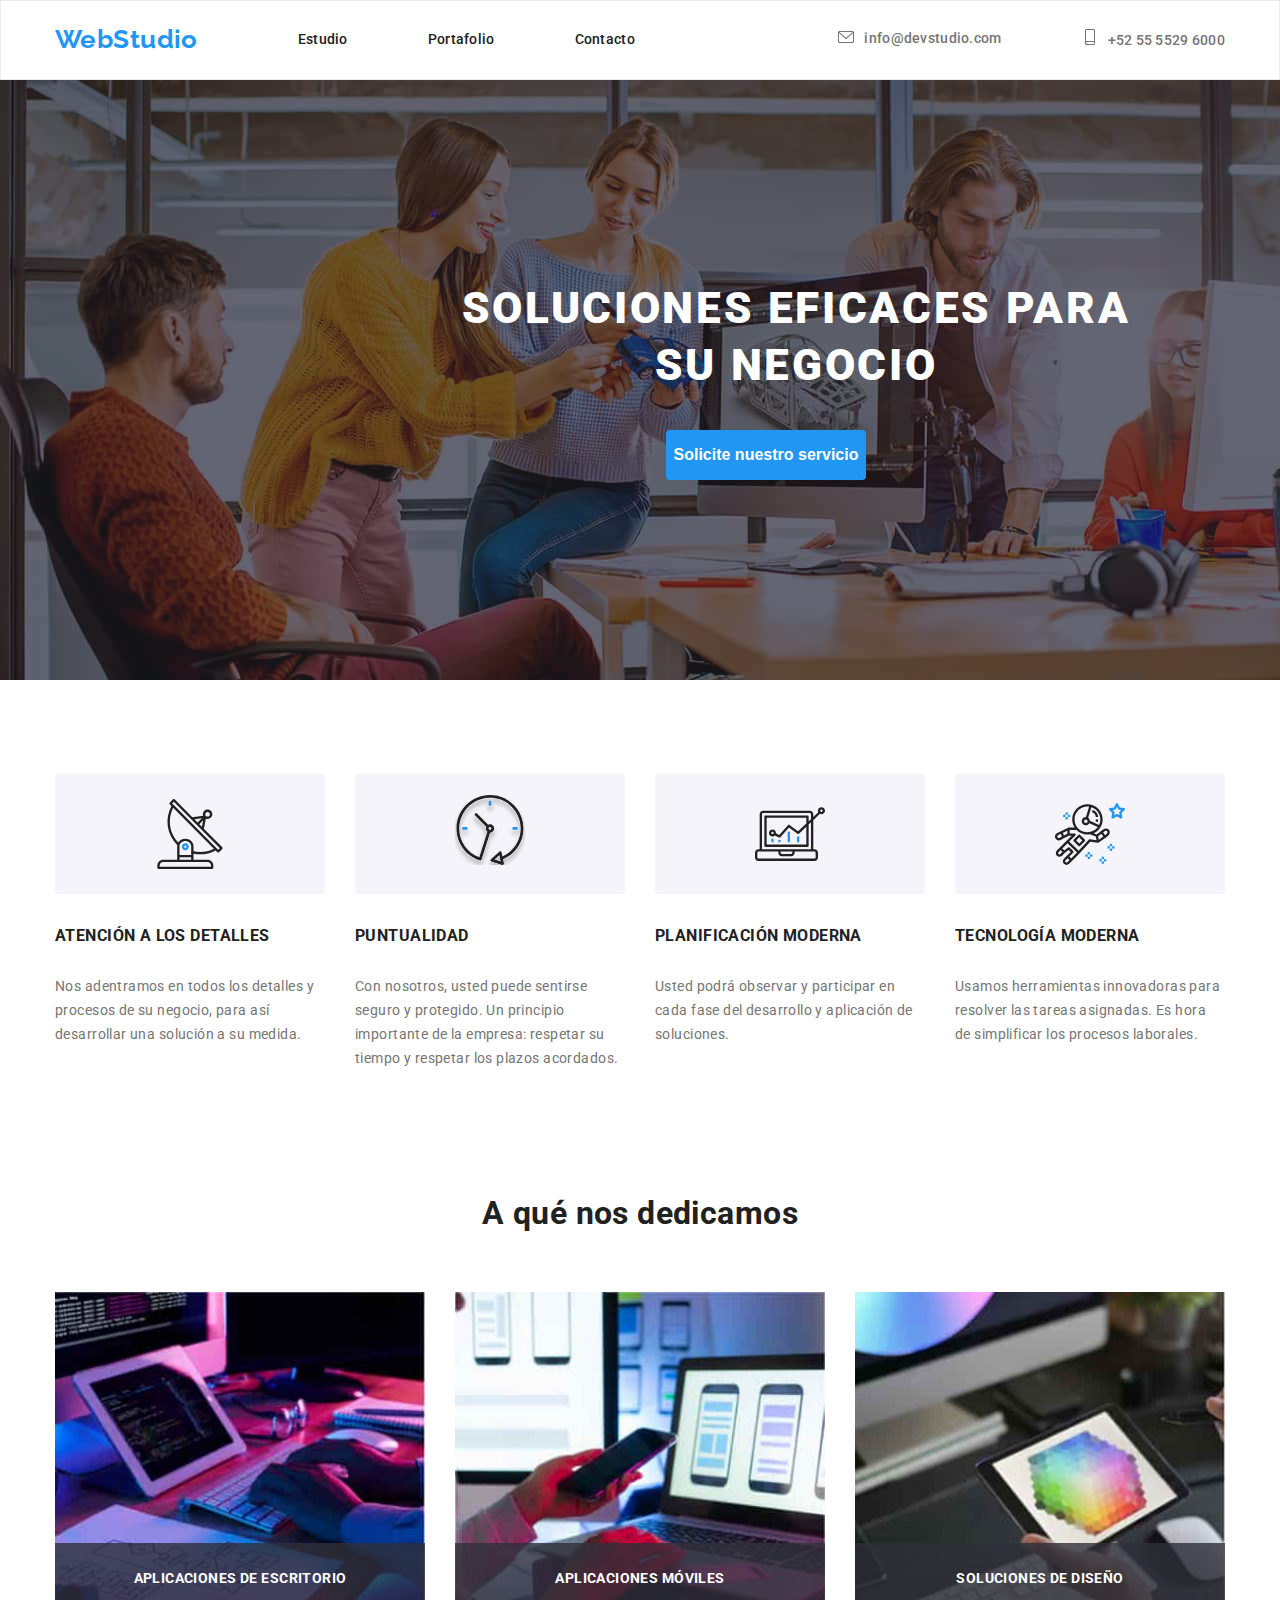
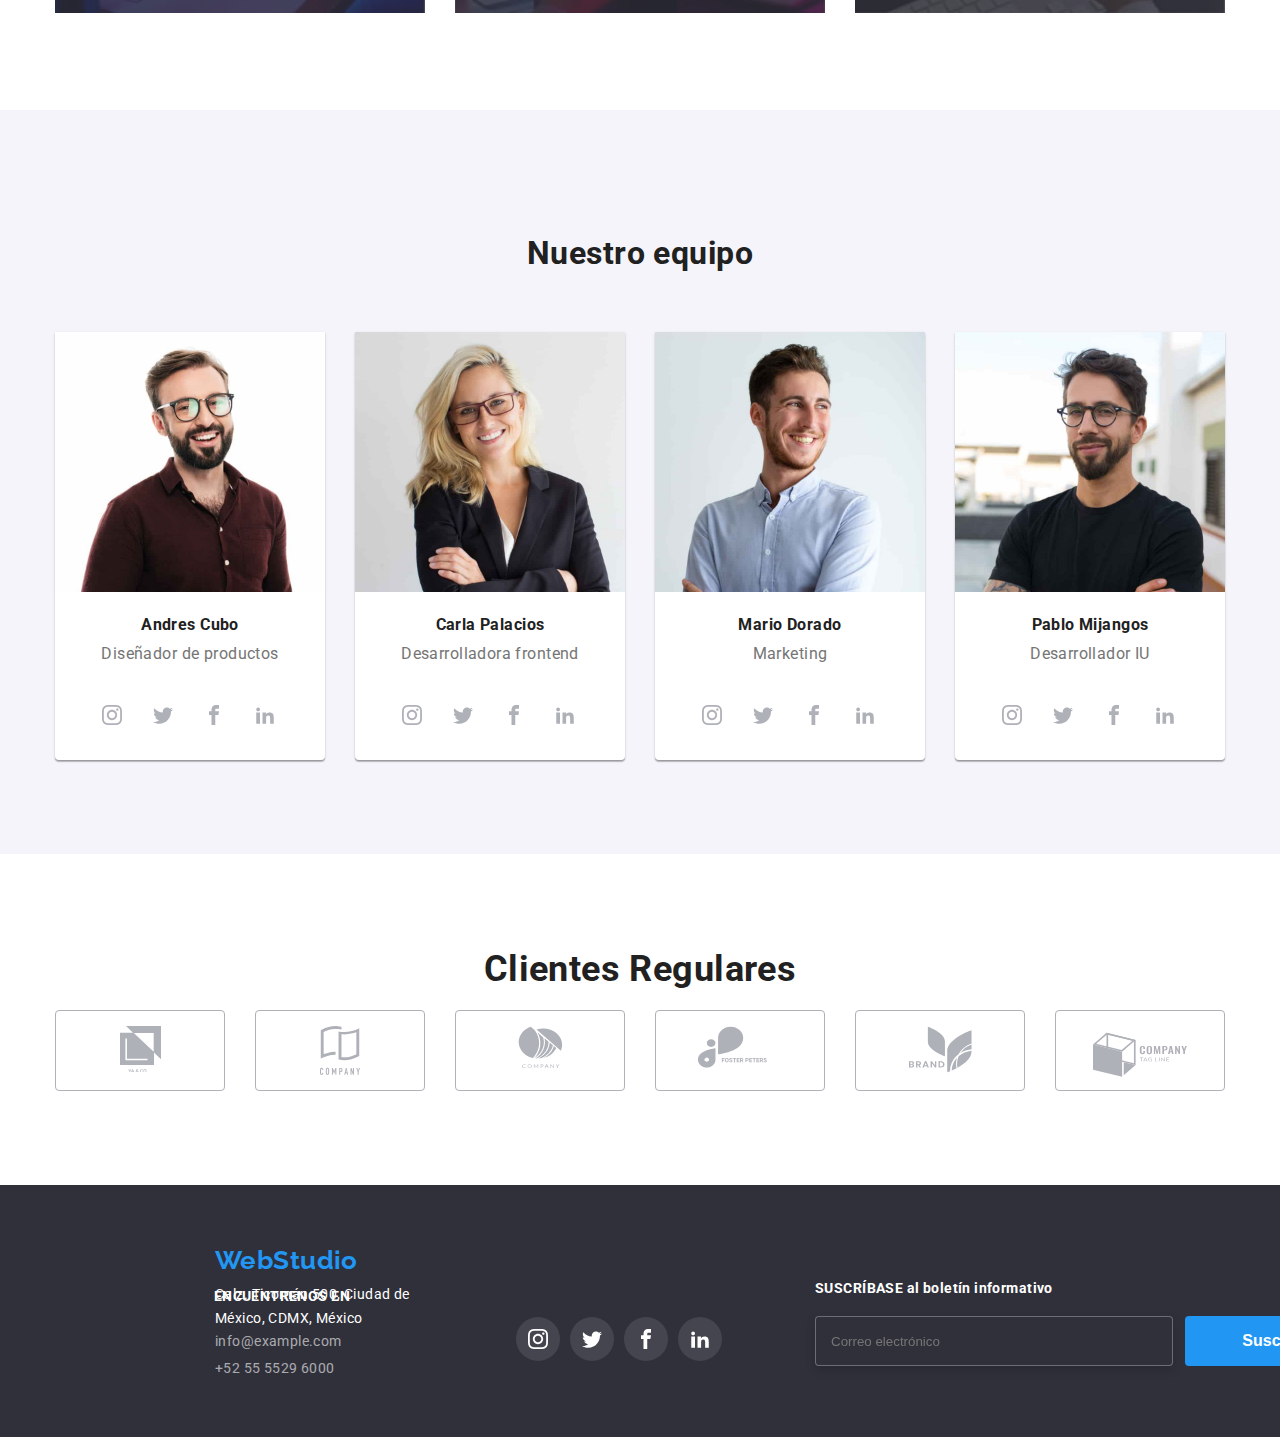
==== commit c15282b5: "Update 3" ====
--- a/index.html
+++ b/index.html
@@ -44,6 +44,7 @@
     <section class="hero bg-hero">
       <h1 class="hero-title">SOLUCIONES EFICACES PARA SU NEGOCIO</h1>
       <button data-modal-open class="button-primary" type="button">Solicite nuestro servicio</button>
+     
       <!-- ventana modal -->
       <div data-modal class="backdrop is-hidden" >
 
@@ -56,42 +57,55 @@
           <h2 class="text-form">Deje sus datos, nos contactaremos con usted</h2>
 
           <form>
-            <label>
+            <label class="label">
               Nombre
-              <input type="text" name="name" id="name" >
+              <div class="modal-input">
+                <input class="modal-form-input" type="text" name="name" id="name">
+                <svg class="modal-svg-icon" width="16" height="16"> 
+                  <use
+                    href="./images/sprite SVG/icons.svg#icon-username">
+                  </use>
+                </svg>              
+              </div>
+            </label>
+
+            <label class="label">
+              Teléfono
+            <div class="modal-input">
+              <input class="modal-form-input" type="tel" name="teléfono" id="teléfono"/>
+              <svg class="modal-svg-icon" width="16" height="16"> 
+                <use
+                  href="./images/sprite SVG/icons.svg#icon-cel">
+                </use>
+              </svg>                       
+           </div>
           </label>
 
-            <label>
-              Teléfono
-            <input type="tel" name="teléfono" id="teléfono" />
-          </label>
-
-            <label>
+            <label class="label">
               E-mail
-            <input type="email" name="email" id="email" />
+            <div class="modal-input">
+              <input class="modal-form-input" type="email" name="email" id="email"/>
+              <svg class="modal-svg-icon" width="16" height="16"> 
+                <use
+                  href="./images/sprite SVG/icons.svg#icon-email">
+                </use>
+              </svg>       
+          </div>         
           </label>
           
-            <label>
+            <label class="label">
               Comentarios
-              <textarea name="feedback" id="feedback" rows="5" placeholder="Introduzca el texto"></textarea>
+              <textarea class="comments-modal" name="feedback" id="feedback" rows="5" placeholder="Introduzca el texto"></textarea>
             </label>
 
             <label class="checkbox">
-              <input type="checkbox" name="hobby" value="music"/>
+              <input class="input-checkbox" type="checkbox" name="hobby" value="music"/>
               Estoy de acuerdo con el boletín informativo y acepto los <br> Términos y Condiciones
           </label>
 
             <button class="button-form" type="submit">Enviar</button>
-          
-      
           </form>
-<!--           
-          <form>
-            
-            <input type="text" name="nombres" id="nombres" placeholder="ingrese su Nombre">
-            <input type="email" name="nombres" id="nombres" placeholder="ingrese su Nombre">
-            <input type="text" name="nombres" id="nombres" placeholder="ingrese su Nombre">
-          </form> -->
+        
         </div>
 
       </div>
@@ -456,7 +470,16 @@
          </li>
       </ul>
     </div>
-  </footer>
+<form class="form-footer">
+  <label class="label-footer">
+    SUSCRÍBASE al boletín informativo 
+      <input class="input-footer" type="email" name="email" placeholder="Correo electrónico" id="email"/>             
+  </label>
+
+  <button class="button-form-footer" type="submit">Suscribase</button>
+</form>
+
+</footer>
 
   <script src="./js/modal.js"></script>
 </body>
--- a/css/styles.css
+++ b/css/styles.css
@@ -189,6 +189,8 @@
   margin: 0 auto;
 }
 
+/* -------- ventana modal ---------*/
+
 .backdrop {
   background: rgba(0, 0, 0, 0.2);
   position: fixed;
@@ -209,59 +211,6 @@
   pointer-events: none;
 }
 
-/* -------- formulario ---------*/
-
-.text-form {
-font-size: 20px;
-line-height: 23px;
-text-align: center;
-letter-spacing: 0.03em;
-color: #212121;
-margin-bottom: 30px;
-}
-
-input {
-padding: 8px;
-}
-input:hover{
-border-color: var(--accent-color);
-}
-
-label {
-display: flex;
-flex-direction: column;
-margin-bottom: 8px;
-text-align:left;
-margin-left: 41px;
-margin-right: 39px ;
-}
-
-.checkbox {
-flex-direction: row;
-padding: 10px;
-}
-.checkbox input{
-padding-right: 10px;
-}
-.button-form {
-  background-color: var(--accent-color);
-  color: var(--primary-white-color);
-  font-size: 16px;
-  font-weight: 700;
-  position: absolute;
-  width: 200px;
-  height: 50px;
-  left: 699px;
-  top: 600px;
-  border: none;
-  outline: none;
-  border-radius: 4px;
-}
-.button-form:hover,
-.button-form:focus {
-  background-color: #1976d2;
-} 
-
 .modal {
   background: #ffffff;
   box-shadow: 0px 1px 3px rgba(0, 0, 0, 0.12), 0px 1px 1px rgba(0, 0, 0, 0.14),
@@ -286,7 +235,126 @@
 }
 .modal .btn-cerrar-modal:hover svg path {
   fill: var(--accent-color);
-}
+  cursor: pointer;
+}
+
+/* -------- formulario ---------*/
+
+.text-form {
+font-size: 20px;
+line-height: 23px;
+text-align: center;
+letter-spacing: 0.03em;
+color: #212121;
+margin-bottom: 15px;
+}
+
+/* label {
+display: flex;
+flex-direction: column;
+text-align:left;
+margin-left: 41px;
+margin-right: 39px ;
+font-size: 12px;
+} */
+
+.label {
+display: flex;
+flex-direction: column;
+text-align:left;
+margin-left: 41px;
+margin-right: 39px ;
+font-size: 12px;
+padding-bottom: 10px;
+gap: 4px;
+}
+.modal-form-input {
+padding-left: 40px;
+width: 448px;
+height: 40px;
+border: 1px solid rgba(33, 33, 33, 0.2);
+border-radius: 4px;
+}
+
+.modal-form-input:hover, .modal-form-input:focus {
+ border: 1px solid var(--accent-color);
+ cursor: pointer;
+}
+
+.modal-input .modal-form-input:hover + .modal-svg-icon,
+.modal-input .modal-form-input:focus + .modal-svg-icon{
+fill: var(--accent-color);
+
+ }
+
+.modal-input {
+  position: relative;
+}
+.modal-svg-icon {
+position: absolute;
+bottom: 11px;
+left: 15px;
+fill: var(--primary-black-color);
+}
+
+.comments-modal {
+width: 448px;
+height: 120px;
+padding: 12px 16px 12px 16px;
+font-family: Roboto;
+font-size: 12px;
+line-height: 14px;
+color: rgba(117, 117, 117, 0.5);
+border: 1px solid rgba(33, 33, 33, 0.2);
+border-radius: 4px;
+}
+.comments-modal:hover, .modal-form-input:focus {
+  border: 1px solid var(--accent-color);
+  cursor: pointer;
+ }
+
+.checkbox {
+display: flex;
+flex-direction: row;
+justify-content: space-between;
+height: 24px;
+width: 400px;
+font-size: 14px;
+line-height: 24px;
+text-align: left;
+margin-top: 10px;
+margin-left: 47px;
+}
+
+.input-checkbox {
+position: relative;
+width: 16px;
+height: 15px;
+top: 4px;
+left: 8px;
+}
+
+.button-form {
+  background-color: var(--accent-color);
+  color: var(--primary-white-color);
+  font-size: 16px;
+  font-weight: 700;
+  position: absolute;
+  width: 200px;
+  height: 50px;
+  left: 699px;
+  top: 587px;
+  border: none;
+  outline: none;
+  border-radius: 4px;
+  cursor: pointer;
+}
+.button-form:hover,
+.button-form:focus {
+  background-color:#188CE8;;
+  box-shadow: 0px 4px 4px rgba(0, 0, 0, 0.15);
+} 
+
 /* ----------- section texts ----------- */
 .card-set div {
   height: 120px;
@@ -661,4 +729,54 @@
   text-transform: uppercase;
   color: #ffffff;
   /* margin-bottom: 100px; */
-  }+  }
+
+  /* ----- formulario footer ------*/
+
+  .label-footer {
+  display: flex;
+  flex-direction: column;
+  font-weight: 700;
+  font-size: 14px;
+  line-height: 16px;
+  letter-spacing: 0.03em;
+  color: #ffffff;
+  gap: 20px;
+  position: absolute;
+  left: 815px;
+  top: 2880px;
+  }
+
+ .input-footer {
+  width: 358px;
+  height: 50px;
+  background-color: var(--background-black);
+  border: 1px solid rgba(255, 255, 255, 0.3);
+  filter: drop-shadow(0px 4px 4px rgba(0, 0, 0, 0.15));
+  border-radius: 4px;
+  padding: 16px 15px;
+  position: relative;
+  
+ }
+
+  .button-form-footer {
+  background-color: var(--accent-color);
+  color: var(--primary-white-color);
+  font-weight: 700;
+  font-size: 16px;
+  line-height: 30px;
+  position: absolute;
+  width: 200px;
+  height: 50px;
+  left: 1185px;
+  top: 2916px;
+  border: none;
+  outline: none;
+  border-radius: 4px;
+  cursor: pointer;
+  }
+  .button-form-footer:hover,
+  .button-form-footer:focus {
+  background-color:#188CE8;;
+  box-shadow: 0px 4px 4px rgba(0, 0, 0, 0.15);
+  } 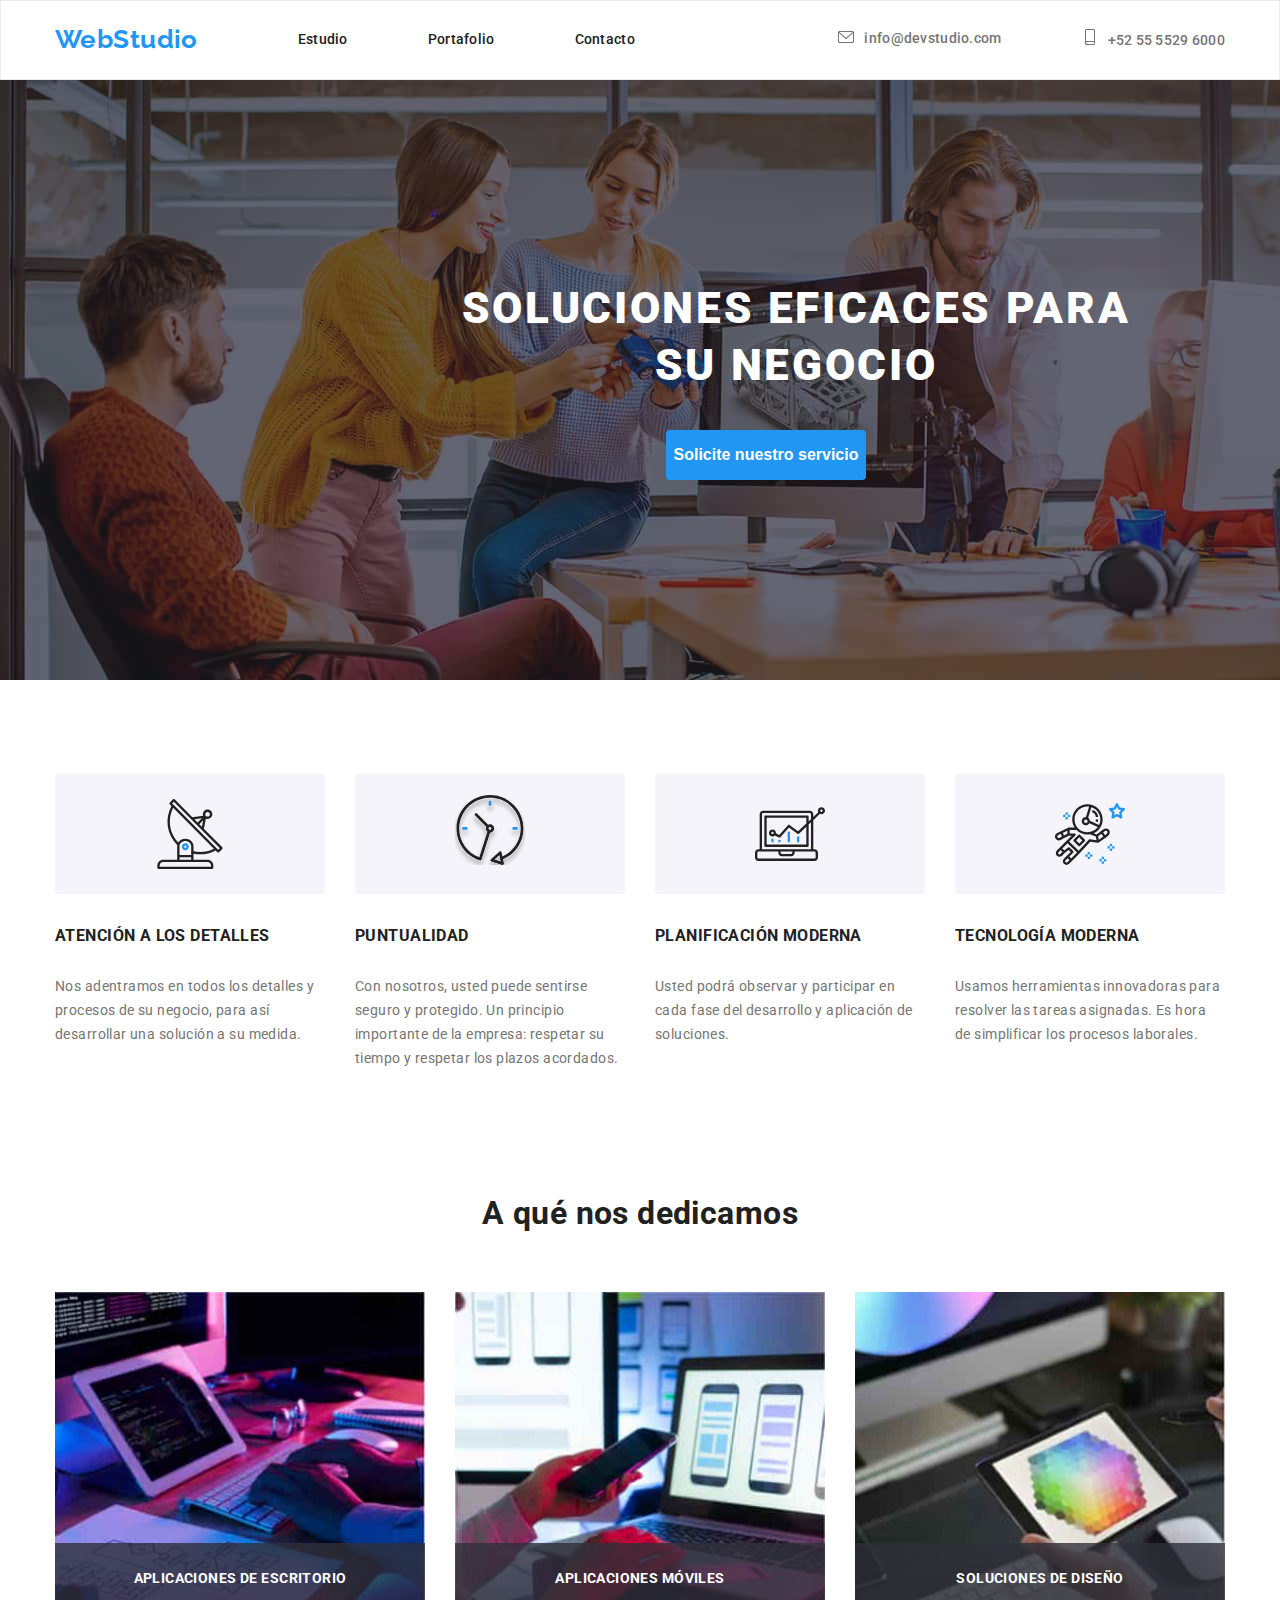
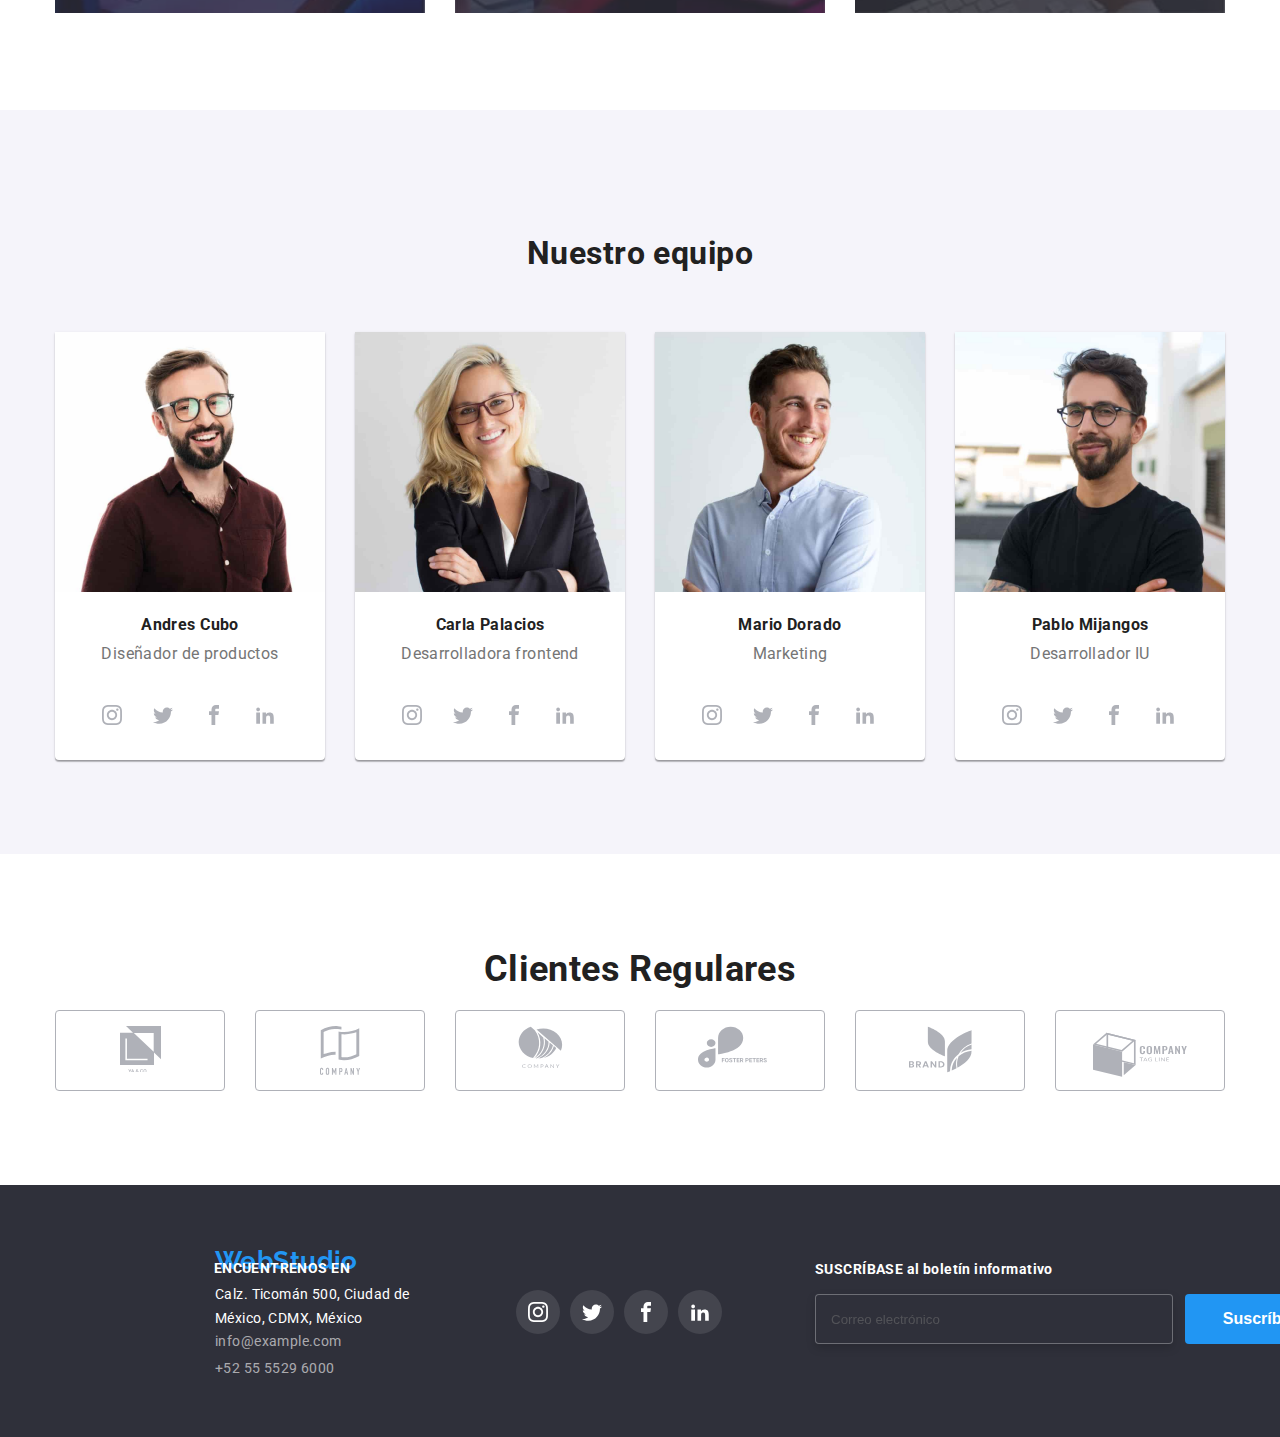
==== commit f91d559f: "Update 4" ====
--- a/index.html
+++ b/index.html
@@ -476,7 +476,12 @@
       <input class="input-footer" type="email" name="email" placeholder="Correo electrónico" id="email"/>             
   </label>
 
-  <button class="button-form-footer" type="submit">Suscribase</button>
+  <button class="button-form-footer" type="submit">Suscríbase</button>
+  <svg class="icon-message" width="24" height="24"> 
+    <use
+      href="./images/sprite SVG/icons.svg#icon-subscribe">
+    </use>
+  </svg>
 </form>
 
 </footer>
--- a/css/styles.css
+++ b/css/styles.css
@@ -307,11 +307,16 @@
 color: rgba(117, 117, 117, 0.5);
 border: 1px solid rgba(33, 33, 33, 0.2);
 border-radius: 4px;
+resize: none;
 }
 .comments-modal:hover, .modal-form-input:focus {
   border: 1px solid var(--accent-color);
   cursor: pointer;
  }
+
+::placeholder {
+  color: rgba(117, 117, 117, 0.5);
+}
 
 .checkbox {
 display: flex;
@@ -670,7 +675,7 @@
   width: 206px;
   height: 80px;
   left: 516px;
-  top: 2899px;
+  top: 2872px;
 }
 
 .container .footer-icons .icons {
@@ -693,7 +698,7 @@
 }
 footer .paragraph-footer {
 position: absolute;
-top: 2888px;
+top: 2860px;
 right: 930px;
 font-weight: 700;
 font-size: 14px;
@@ -720,7 +725,7 @@
 
 footer .paragraph-footer-two {
   position: absolute;
-  top: 1781px;
+  top: 1782px;
   right: 930px;
   font-weight: 700;
   font-size: 14px;
@@ -741,10 +746,10 @@
   line-height: 16px;
   letter-spacing: 0.03em;
   color: #ffffff;
-  gap: 20px;
+  gap: 17px;
   position: absolute;
   left: 815px;
-  top: 2880px;
+  top: 2861px;
   }
 
  .input-footer {
@@ -755,8 +760,7 @@
   filter: drop-shadow(0px 4px 4px rgba(0, 0, 0, 0.15));
   border-radius: 4px;
   padding: 16px 15px;
-  position: relative;
-  
+  position: relative; 
  }
 
   .button-form-footer {
@@ -765,11 +769,12 @@
   font-weight: 700;
   font-size: 16px;
   line-height: 30px;
+  padding-right: 39px;
   position: absolute;
   width: 200px;
   height: 50px;
   left: 1185px;
-  top: 2916px;
+  top: 2894px;
   border: none;
   outline: none;
   border-radius: 4px;
@@ -779,4 +784,55 @@
   .button-form-footer:focus {
   background-color:#188CE8;;
   box-shadow: 0px 4px 4px rgba(0, 0, 0, 0.15);
-  } +  } 
+
+  .icon-message {
+  position: absolute;
+  top: 2907px;
+  left: 1330px;
+  }
+
+  /* portafolio */
+
+  .footer-label {
+    display: flex;
+    flex-direction: column;
+    font-weight: 700;
+    font-size: 14px;
+    line-height: 16px;
+    letter-spacing: 0.03em;
+    color: #ffffff;
+    gap: 20px;
+    position: absolute;
+    left: 815px;
+    top: 1780px;
+    }
+
+  .button-footer-form {
+    background-color: var(--accent-color);
+    color: var(--primary-white-color);
+    font-weight: 700;
+    font-size: 16px;
+    line-height: 30px;
+    padding-right: 39px;
+    position: absolute;
+    width: 200px;
+    height: 50px;
+    left: 1185px;
+    top: 1816px;
+    border: none;
+    outline: none;
+    border-radius: 4px;
+    cursor: pointer;
+    }
+    .button-form-footer:hover,
+    .button-form-footer:focus {
+    background-color:#188CE8;;
+    box-shadow: 0px 4px 4px rgba(0, 0, 0, 0.15);
+    } 
+  
+    .message-icon {
+    position: absolute;
+    top: 1828px;
+    left: 1330px;
+    }